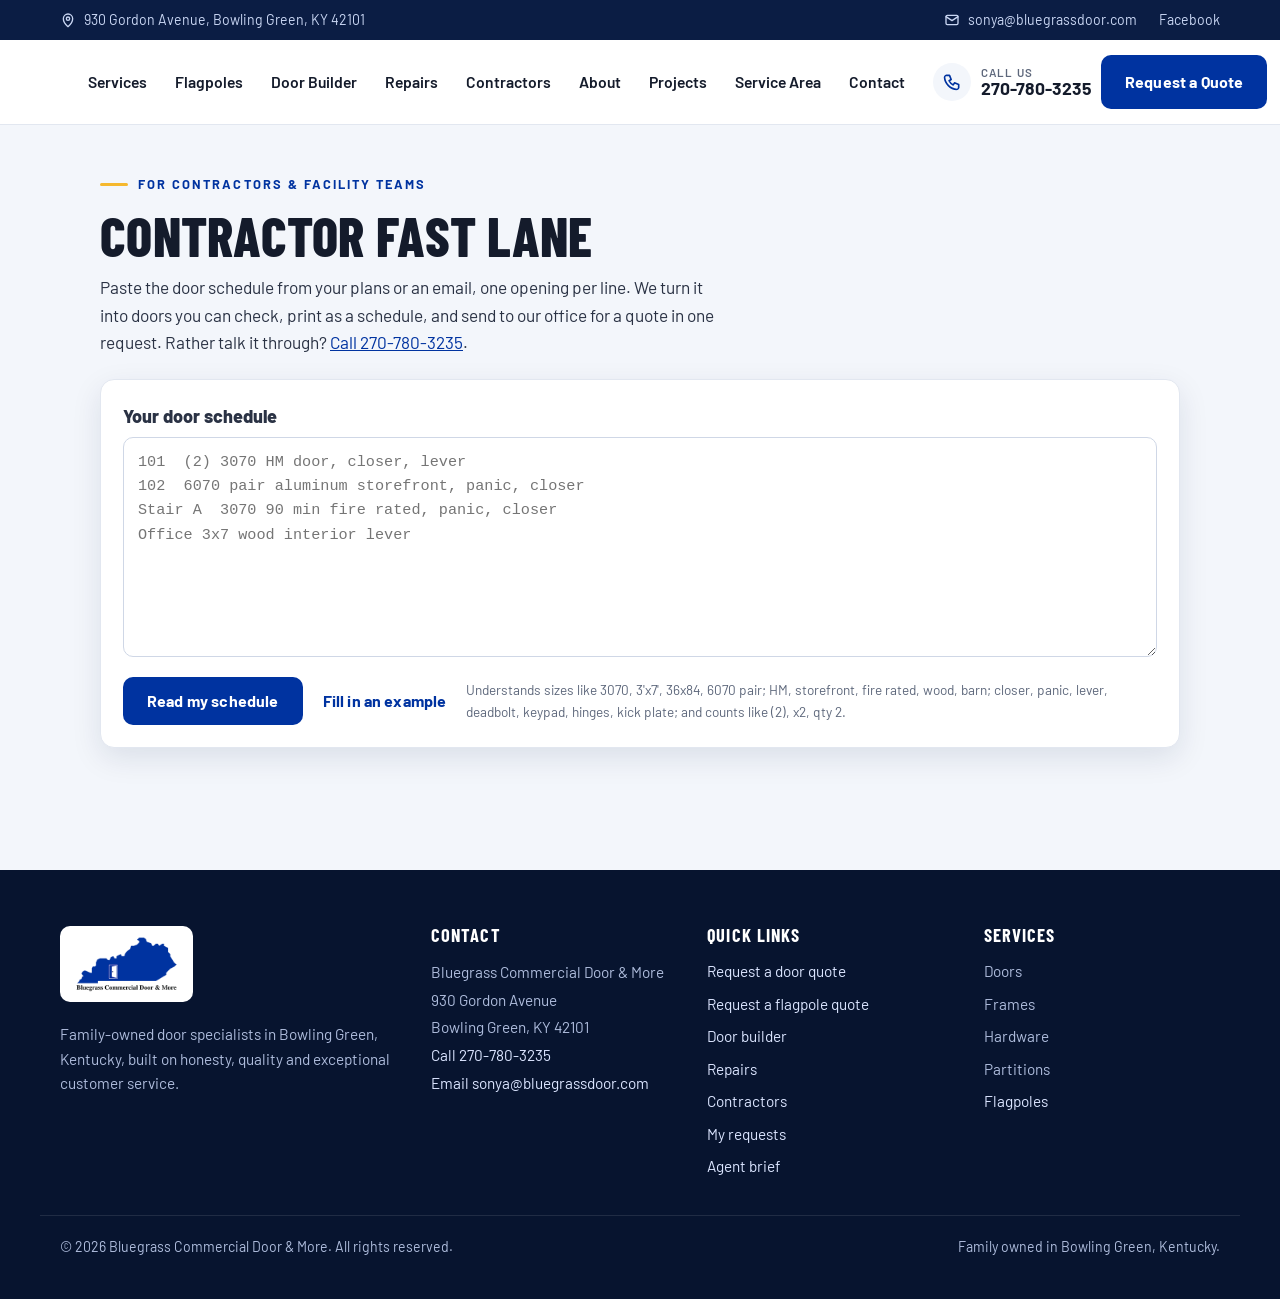
==== contractors.html @ 1dd53ff0 "Bluegrass Commercial Door & More website: repairs with photo first look, contractor fast lane, My re" ====
<!DOCTYPE html>
<html lang="en">
<head>
  <meta charset="utf-8">
  <meta name="viewport" content="width=device-width, initial-scale=1, viewport-fit=cover">
  <meta name="robots" content="noindex,nofollow">
  <title>Contractor fast lane: paste your door schedule | Bluegrass Commercial Door &amp; More</title>
  <meta name="description" content="Paste a door schedule and get every opening ready for a quote from Bluegrass Commercial Door &amp; More in Bowling Green, KY. Download a CSV, print a schedule, and send one request.">
  <meta name="theme-color" content="#0033A0">
  <meta property="og:type" content="website">
  <meta property="og:site_name" content="Bluegrass Commercial Door &amp; More">
  <meta property="og:title" content="Contractor fast lane: paste your door schedule | Bluegrass Commercial Door &amp; More">
  <meta property="og:description" content="Paste a door schedule and get every opening ready for a quote from Bluegrass Commercial Door &amp; More in Bowling Green, KY. Download a CSV, print a schedule, and send one request.">
  <link rel="describedby" href="llms.txt" type="text/plain" title="Agent brief">
  <link rel="icon" href="images/favicon-32.png" sizes="32x32">
  <link rel="icon" href="images/favicon-192.png" sizes="192x192">
  <link rel="apple-touch-icon" href="images/apple-touch-icon.png">
  <link rel="preconnect" href="https://fonts.googleapis.com">
  <link rel="preconnect" href="https://fonts.gstatic.com" crossorigin>
  <link href="https://fonts.googleapis.com/css2?family=Barlow+Condensed:wght@600;700;800&family=Barlow:wght@400;500;600;700&display=swap" rel="stylesheet">
  <link rel="stylesheet" href="styles.css?v=cc17">
  <link rel="stylesheet" href="start.css?v=st2">
  <link rel="stylesheet" href="pro.css?v=p1">
  <script type="application/ld+json">
  {
    "@context": "https://schema.org",
    "@type": "LocalBusiness",
    "name": "Bluegrass Commercial Door & More",
    "telephone": "+1-270-780-3235",
    "email": "sonya@bluegrassdoor.com",
    "url": "https://bluegrassdoor.com/",
    "address": {
      "@type": "PostalAddress",
      "streetAddress": "930 Gordon Avenue",
      "addressLocality": "Bowling Green",
      "addressRegion": "KY",
      "postalCode": "42101",
      "addressCountry": "US"
    },
    "hasOfferCatalog": {
      "@type": "OfferCatalog",
      "name": "Services",
      "itemListElement": [
        { "@type": "Offer", "itemOffered": { "@type": "Service", "name": "Doors" } },
        { "@type": "Offer", "itemOffered": { "@type": "Service", "name": "Frames" } },
        { "@type": "Offer", "itemOffered": { "@type": "Service", "name": "Hardware" } },
        { "@type": "Offer", "itemOffered": { "@type": "Service", "name": "Partitions" } },
        { "@type": "Offer", "itemOffered": { "@type": "Service", "name": "Flagpoles" } }
      ]
    }
  }
  </script>
  <script src="track.js?v=nx1" defer></script>
</head>
<body>
  <a class="skip" href="#main">Skip to content</a>
  <div class="topbar">
    <div class="wrap topbar__inner">
      <span class="topbar__item">
        <svg aria-hidden="true" viewBox="0 0 24 24"><path d="M12 22s7-6.1 7-12a7 7 0 1 0-14 0c0 5.9 7 12 7 12z"/><circle cx="12" cy="10" r="2.5"/></svg>
        930 Gordon Avenue, Bowling Green, KY 42101
      </span>
      <span class="topbar__item topbar__right">
        <a href="mailto:sonya@bluegrassdoor.com">
          <svg aria-hidden="true" viewBox="0 0 24 24"><rect x="3" y="5" width="18" height="14" rx="2"/><path d="m3 7 9 6 9-6"/></svg>
          sonya@bluegrassdoor.com
        </a>
        <a href="https://www.facebook.com/bluegrasscommericaldoor" target="_blank" rel="noopener">Facebook</a>
      </span>
    </div>
  </div>

  <header class="header" id="top">
    <div class="wrap header__inner">
      <a class="brand" href="index.html" aria-label="Bluegrass Commercial Door &amp; More home">
        <img src="images/logo.png" width="270" height="144" alt="Bluegrass Commercial Door &amp; More logo">
      </a>
      <nav class="nav" id="site-nav" aria-label="Main">
        <ul class="nav__list">
          <li><a href="index.html#services">Services</a></li>
          <li><a href="flagpoles.html">Flagpoles</a></li>
          <li><a href="index.html#builder">Door Builder</a></li>
          <li><a href="service.html">Repairs</a></li>
          <li><a href="contractors.html">Contractors</a></li>
          <li><a href="index.html#about">About</a></li>
          <li><a href="index.html#projects">Projects</a></li>
          <li><a href="index.html#area">Service Area</a></li>
          <li><a href="index.html#contact">Contact</a></li>
        </ul>
        <div class="nav__mobile-extra">
          <a class="btn btn--primary btn--block" href="tel:+12707803235">Call 270-780-3235</a>
          <a class="btn btn--outline btn--block" href="index.html#builder">Request a Quote</a>
          <p class="nav__addr">930 Gordon Avenue<br>Bowling Green, KY 42101</p>
        </div>
      </nav>
      <div class="header__actions">
        <a class="header__phone" href="tel:+12707803235">
          <svg aria-hidden="true" viewBox="0 0 24 24"><path d="M5 4h4l2 5-2.5 1.5a11 11 0 0 0 5 5L15 13l5 2v4a2 2 0 0 1-2 2A16 16 0 0 1 3 6a2 2 0 0 1 2-2"/></svg>
          <span><small>Call us</small>270-780-3235</span>
        </a>
        <a class="btn btn--primary header__cta" href="index.html#builder">Request a Quote</a>
        <button class="menu-toggle" type="button" aria-controls="site-nav" aria-expanded="false" aria-label="Open menu">
          <span></span><span></span><span></span>
        </button>
      </div>
    </div>
  </header>

  <main id="main">
    <section class="section pro" aria-labelledby="fl-title">
      <div class="wrap pro__wrap pro__wrap--wide">
        <p class="eyebrow">For contractors &amp; facility teams</p>
        <h1 id="fl-title">Contractor fast lane</h1>
        <p class="pro__lead">Paste the door schedule from your plans or an email, one opening per line. We turn it into doors you can check, print as a schedule, and send to our office for a quote in one request. Rather talk it through? <a href="tel:+12707803235">Call 270-780-3235</a>.</p>

        <div class="pro-card fl-in">
          <label for="fl-text" class="fl-label">Your door schedule</label>
          <textarea id="fl-text" rows="8" spellcheck="false" placeholder="101  (2) 3070 HM door, closer, lever&#10;102  6070 pair aluminum storefront, panic, closer&#10;Stair A  3070 90 min fire rated, panic, closer&#10;Office 3x7 wood interior lever"></textarea>
          <div class="fl-actions">
            <button class="btn btn--primary" type="button" id="fl-read">Read my schedule</button>
            <button class="btn btn--text" type="button" id="fl-sample">Fill in an example</button>
            <span class="fl-hint">Understands sizes like 3070, 3'x7', 36x84, 6070 pair; HM, storefront, fire rated, wood, barn; closer, panic, lever, deadbolt, keypad, hinges, kick plate; and counts like (2), x2, qty 2.</span>
          </div>
        </div>

        <div class="pro-card fl-out" id="fl-out" hidden>
          <div class="fl-head">
            <h2 id="fl-sum">Openings</h2>
            <p class="fl-note">Check each line. Change anything that's wrong. Lines we couldn't read are kept so nothing gets lost.</p>
          </div>
          <div class="fl-table-wrap"><table class="fl-table" id="fl-table"><thead><tr><th>Mark</th><th>Qty</th><th>Type</th><th>Material</th><th>Size</th><th>Hardware</th><th></th></tr></thead><tbody></tbody></table></div>
          <div class="fl-skipped" id="fl-skipped" hidden></div>
          <div class="fl-actions fl-actions--end">
            <button class="btn btn--outline" type="button" id="fl-csv">Download schedule (CSV)</button>
            <button class="btn btn--outline" type="button" id="fl-print">Print / save as PDF</button>
            <a class="btn btn--accent btn--lg" id="fl-go" href="index.html#builder">Send these to the office &rarr;</a>
          </div>
          <p class="quote__fine">"Send these to the office" opens every door in our door builder so you can review them, add your contact details, and send one quote request. Our office reviews code and hardware requirements with you. This is a quote request, not an approved submittal.</p>
        </div>

        <div class="print-sheet" id="fl-sheet" aria-hidden="true"></div>
      </div>
    </section>
  </main>


  <footer class="footer">
    <div class="wrap footer__grid">
      <div class="footer__brand">
        <a class="footer__logo" href="index.html"><img src="images/logo.png" width="270" height="144" alt="Bluegrass Commercial Door &amp; More"></a>
        <p>Family-owned door specialists in Bowling Green, Kentucky, built on honesty, quality and exceptional customer service.</p>
      </div>
      <div>
        <h4>Contact</h4>
        <address>
          Bluegrass Commercial Door &amp; More<br>
          930 Gordon Avenue<br>
          Bowling Green, KY 42101<br>
          <a href="tel:+12707803235">Call 270-780-3235</a><br>
          <a href="mailto:sonya@bluegrassdoor.com">Email sonya@bluegrassdoor.com</a>
        </address>
      </div>
      <div>
        <h4>Quick links</h4>
        <ul>
          <li><a href="index.html#builder">Request a door quote</a></li>
          <li><a href="start.html#flagpole-form">Request a flagpole quote</a></li>
          <li><a href="index.html#builder">Door builder</a></li>
          <li><a href="service.html">Repairs</a></li>
          <li><a href="contractors.html">Contractors</a></li>
          <li><a href="my-requests.html">My requests</a></li>
          <li><a href="llms.txt">Agent brief</a></li>
        </ul>
      </div>
      <div>
        <h4>Services</h4>
        <ul>
          <li>Doors</li>
          <li>Frames</li>
          <li>Hardware</li>
          <li>Partitions</li>
          <li><a href="flagpoles.html">Flagpoles</a></li>
        </ul>
      </div>
    </div>
    <div class="wrap footer__bottom">
      <p>&copy; <span id="year">2026</span> Bluegrass Commercial Door &amp; More. All rights reserved.</p>
      <p>Family owned in Bowling Green, Kentucky.</p>
    </div>
  </footer>

  <div class="callbar start-callbar is-visible" aria-label="Quick actions">
    <a class="callbar__call" href="tel:+12707803235">Call 270-780-3235</a>
    <a class="callbar__quote" href="index.html#builder">Request a Quote</a>
  </div>

  <script src="door-preview.js?v=dim2"></script>
  <script src="builder-rules.js?v=viz2"></script>
  <script src="door-spec.js?v=spec3"></script>
  <script src="pro-common.js?v=p1"></script>
  <script src="contractors.js?v=c1"></script>
</body>
</html>
---- styles.css ----
/* Bluegrass Commercial Door & More */
:root {
  --blue: #0033a0;
  --blue-600: #002a85;
  --navy: #0b1d44;
  --navy-2: #102a5e;
  --ink: #141b2b;
  --text: #2a3244;
  --muted: #5d677b;
  --line: #e2e7f0;
  --soft: #f3f6fb;
  --white: #fff;
  --amber: #f5b82e;
  --amber-600: #e0a31a;
  --radius: 14px;
  --radius-sm: 10px;
  --shadow: 0 10px 30px rgba(11, 29, 68, .10);
  --shadow-lg: 0 24px 60px rgba(11, 29, 68, .22);
  --head: "Barlow Condensed", "Arial Narrow", Arial, sans-serif;
  --body: "Barlow", system-ui, -apple-system, "Segoe UI", Roboto, Arial, sans-serif;
  --header-h: 76px;
}
*, *::before, *::after { box-sizing: border-box; }
[hidden] { display: none !important; }
html { scroll-behavior: smooth; -webkit-text-size-adjust: 100%; overflow-x: clip; overflow-y: visible; }
body { margin: 0; font-family: var(--body); font-size: 17px; line-height: 1.6; color: var(--text); background: var(--white); -webkit-font-smoothing: antialiased; overflow-x: clip; overflow-y: visible; }
img { max-width: 100%; display: block; }
a { color: var(--blue); }
h1, h2, h3, h4 { font-family: var(--head); color: var(--ink); line-height: 1.05; margin: 0 0 .5em; letter-spacing: .005em; }
h2 { font-size: clamp(2rem, 4.2vw, 3rem); font-weight: 700; text-transform: uppercase; }
h3 { font-size: 1.5rem; font-weight: 700; }
p { margin: 0 0 1em; }
svg { width: 20px; height: 20px; fill: none; stroke: currentColor; stroke-width: 2; stroke-linecap: round; stroke-linejoin: round; flex: none; }
.sr-only { position: absolute; width: 1px; height: 1px; overflow: hidden; clip: rect(0 0 0 0); white-space: nowrap; }
.skip { position: absolute; left: 12px; top: -60px; background: var(--amber); color: var(--ink); padding: 10px 14px; border-radius: 8px; z-index: 200; font-weight: 700; }
.skip:focus { top: 12px; }
:focus-visible { outline: 3px solid var(--amber); outline-offset: 2px; }
.wrap { width: 100%; max-width: 1200px; margin: 0 auto; padding: 0 20px; }
[id] { scroll-margin-top: calc(var(--header-h) + 12px); }
/* Phones: #about and #contact were landing about 14px past the heading. */
@media (max-width: 1023px) {
  [id] { scroll-margin-top: calc(var(--header-h) + 26px); }
}

/* Buttons */
.btn { display: inline-flex; align-items: center; justify-content: center; gap: 10px; min-height: 48px; padding: 12px 22px; border-radius: 10px; border: 2px solid transparent; font-family: var(--body); font-size: 1rem; font-weight: 700; letter-spacing: .01em; text-decoration: none; cursor: pointer; transition: background .2s, color .2s, border-color .2s, transform .2s, box-shadow .2s; }
.btn:hover { transform: translateY(-1px); }
.btn:disabled { opacity: .45; cursor: not-allowed; transform: none; }
.btn--lg { min-height: 56px; padding: 14px 26px; font-size: 1.06rem; }
.btn--block { width: 100%; }
.btn--primary { background: var(--blue); color: #fff; }
.btn--primary:hover { background: var(--blue-600); }
.btn--accent { background: var(--amber); color: var(--ink); }
.btn--accent:hover:not(:disabled) { background: var(--amber-600); box-shadow: 0 8px 20px rgba(245,184,46,.35); }
.btn--ghost { background: rgba(255,255,255,.08); color: #fff; border-color: rgba(255,255,255,.75); backdrop-filter: blur(4px); }
.btn--ghost:hover { background: #fff; color: var(--navy); }
.btn--outline { background: transparent; color: var(--blue); border-color: var(--blue); }
.btn--outline-light { background: transparent; color: #fff; border-color: rgba(255,255,255,.6); }
.btn--text { background: none; color: var(--blue); padding-left: 8px; padding-right: 8px; }
.btn--text-light { color: #cfe0ff; }
.btn svg { width: 20px; height: 20px; }

.eyebrow { font-family: var(--body); font-size: .8rem; font-weight: 700; letter-spacing: .16em; text-transform: uppercase; color: var(--blue); margin: 0 0 12px; display: inline-flex; align-items: center; gap: 10px; }
.eyebrow::before { content: ""; width: 28px; height: 3px; background: var(--amber); border-radius: 2px; }
.eyebrow--light { color: #d6e2ff; }

/* Top bar */
.topbar { background: var(--navy); color: #c9d6f3; font-size: .88rem; display: none; }
.topbar__inner { display: flex; justify-content: space-between; align-items: center; min-height: 40px; }
.topbar__item { display: inline-flex; align-items: center; gap: 8px; }
.topbar__right { gap: 22px; }
.topbar a { color: #c9d6f3; text-decoration: none; display: inline-flex; align-items: center; gap: 8px; }
.topbar a:hover { color: #fff; }
.topbar svg { width: 16px; height: 16px; }

/* Header */
.header { position: sticky; top: 0; z-index: 100; background: #fff; border-bottom: 1px solid var(--line); transition: box-shadow .2s; }
.header.is-scrolled { box-shadow: 0 6px 24px rgba(11,29,68,.10); }
.header__inner { display: flex; align-items: center; justify-content: space-between; height: var(--header-h); gap: 16px; }
.brand img { height: 52px; width: auto; }
.header__actions { display: flex; align-items: center; gap: 10px; }
.header__phone { display: none; align-items: center; gap: 10px; text-decoration: none; color: var(--ink); font-weight: 700; font-size: 1.1rem; line-height: 1.1; }
.header__phone svg { width: 38px; height: 38px; padding: 9px; border-radius: 50%; background: var(--soft); color: var(--blue); }
.header__phone small { display: block; font-size: .72rem; font-weight: 600; color: var(--muted); text-transform: uppercase; letter-spacing: .1em; }
.header__cta { display: none; }
.menu-toggle { width: 48px; height: 48px; border: 0; border-radius: 10px; background: var(--blue); display: inline-flex; flex-direction: column; justify-content: center; align-items: center; gap: 5px; cursor: pointer; }
.menu-toggle span { width: 22px; height: 2.5px; background: #fff; border-radius: 2px; transition: transform .25s, opacity .2s; }
.menu-toggle[aria-expanded="true"] span:nth-child(1) { transform: translateY(7.5px) rotate(45deg); }
.menu-toggle[aria-expanded="true"] span:nth-child(2) { opacity: 0; }
.menu-toggle[aria-expanded="true"] span:nth-child(3) { transform: translateY(-7.5px) rotate(-45deg); }

/* Mobile nav */
.nav { position: fixed; inset: var(--header-h) 0 0 0; background: #fff; padding: 12px 20px 40px; overflow-y: auto; opacity: 0; transform: translateY(-10px); visibility: hidden; transition: opacity .25s ease, transform .25s ease, visibility .25s; z-index: 99; }
.nav.is-open { opacity: 1; transform: none; visibility: visible; }
.nav__list { list-style: none; margin: 0; padding: 0; }
.nav__list a { display: flex; align-items: center; justify-content: space-between; padding: 16px 4px; font-family: var(--head); font-size: 1.6rem; font-weight: 700; text-transform: uppercase; color: var(--ink); text-decoration: none; border-bottom: 1px solid var(--line); }
.nav__list a::after { content: "›"; color: var(--blue); font-size: 1.6rem; }
.nav__mobile-extra { display: grid; gap: 12px; margin-top: 24px; }
.nav__addr { color: var(--muted); text-align: center; margin: 8px 0 0; }
body.nav-open { overflow: hidden; }

/* Opening band: crew photo, short blue panel flush left, door builder directly under the text */
.hb { background: #fff; }
.hb__band { position: relative; background: var(--navy); color: #fff; overflow: hidden; }
.hb__photo { position: relative; height: clamp(150px, 42vw, 220px); }
.hb__photo img { width: 100%; height: 100%; object-fit: cover; object-position: 50% 40%; }
.hb__photo::after { content: ""; position: absolute; inset: 0; background: linear-gradient(180deg, rgba(11,29,68,0) 30%, rgba(11,29,68,.75) 72%, var(--navy) 100%); }
.hb__intro { position: relative; margin-top: -26px; padding-bottom: 16px; }
.hb .eyebrow { margin-bottom: 8px; font-size: .72rem; letter-spacing: .1em; }
.hb__eb-extra { display: inline; }
.hb__intro .eyebrow { display: block; max-width: 100%; white-space: normal; }
.hb__intro .eyebrow::before { display: inline-block; vertical-align: middle; margin-right: 10px; }
.hb h1 { color: #fff; font-size: clamp(1.6rem, 7.1vw, 1.95rem); font-weight: 800; text-transform: uppercase; line-height: .98; margin: 0 0 8px; letter-spacing: .005em; }
.hb h1 span { display: block; margin-top: 4px; font-size: .64em; font-weight: 700; color: var(--amber); letter-spacing: .03em; }
.hb__promise { margin: 0; font-size: .98rem; line-height: 1.4; color: #dce6ff; max-width: 40rem; }
.hb__call a { color: #fff; font-weight: 700; white-space: nowrap; }
/* Phones: centre the crew in the frame (a little left of the van) and keep the headline under them.
   The small line and the main headline each stay on one centred line. */
@media (max-width: 639px) {
  .hb__photo { height: clamp(200px, 62vw, 280px); overflow: hidden; }
  .hb__photo img {
    position: absolute;
    width: 120%;
    height: auto;
    max-width: none;
    left: 50%;
    right: auto;
    top: 0;
    transform: translate(-46%, -23%);
    object-fit: fill;
  }
  .hb__photo::after { background: linear-gradient(180deg, rgba(11,29,68,0) 78%, rgba(11,29,68,.7) 94%, var(--navy) 100%); }
  .hb__intro { text-align: center; }
  .hb__intro .eyebrow {
    white-space: nowrap;
    text-align: center;
    font-size: clamp(0.55rem, 2.75vw, 0.78rem);
    letter-spacing: .035em;
  }
  .hb__intro .eyebrow::before { display: none; }
  .hb h1 {
    white-space: nowrap;
    font-size: clamp(1.02rem, 5.05vw, 1.55rem);
  }
  .hb__promise { margin-left: auto; margin-right: auto; }
}
@media (max-width: 639px) and (orientation: landscape) {
  .hb__photo img {
    position: absolute;
    inset: 0;
    width: 100%;
    height: 100%;
    right: auto;
    left: 0;
    top: 0;
    transform: none;
    object-fit: cover;
    object-position: 48% 38%;
  }
}

/* Trust strip */
.trust { background: var(--blue); color: #fff; }
.trust__grid { display: grid; grid-template-columns: 1fr 1fr; gap: 18px 16px; padding-top: 22px; padding-bottom: 22px; }
.trust__item { display: flex; align-items: center; gap: 12px; font-size: .92rem; line-height: 1.25; color: #dfe8ff; }
.trust__item svg { width: 34px; height: 34px; padding: 7px; border-radius: 9px; background: rgba(255,255,255,.12); color: var(--amber); }
.trust__item strong { display: block; color: #fff; font-size: 1rem; }

/* Sections */
.section { padding: 72px 0; }
.section--soft { background: var(--soft); }
.section--navy { background: var(--navy); color: #d9e3fb; }
.section--navy h2, .section--navy h3 { color: #fff; }
.section__head { max-width: 720px; margin-bottom: 36px; }
.section__head--center { text-align: center; margin-left: auto; margin-right: auto; }
.section__head--center .eyebrow { justify-content: center; }
.section__lead { font-size: 1.1rem; color: var(--muted); }
.section--navy .section__lead, .builder-section .section__lead { color: #c3d1f0; }

/* Services */
.services { display: grid; gap: 20px; }
.svc { background: #fff; border: 1px solid var(--line); border-radius: var(--radius); overflow: hidden; display: flex; flex-direction: column; box-shadow: 0 2px 6px rgba(11,29,68,.04); transition: transform .25s, box-shadow .25s; }
.svc:hover { transform: translateY(-4px); box-shadow: var(--shadow); }
.svc__img { aspect-ratio: 16 / 10; overflow: hidden; background: var(--navy); }
.svc__img img { width: 100%; height: 100%; object-fit: cover; transition: transform .6s; }
.svc:hover .svc__img img { transform: scale(1.04); }
/* Flagpoles photo: sky-widened frame (finial to just below the flag), centred, so the whole flag stays in view at every card width */
.svc__img img.svc__img--flag { object-position: 50% 50%; }
.svc__body { padding: 22px 22px 24px; display: flex; flex-direction: column; flex: 1; }
.svc__body p { color: var(--muted); font-size: 1rem; }
.svc__link { margin-top: auto; font-weight: 700; text-decoration: none; display: inline-flex; gap: 6px; align-items: center; min-height: 44px; }
.svc__link span { transition: transform .2s; }
.svc__link:hover span { transform: translateX(4px); }
.svc--navy { background: linear-gradient(160deg, var(--blue) 0%, var(--navy) 100%); border-color: transparent; color: #d8e3ff; }
.svc--navy h3 { color: #fff; }
.svc--navy .svc__body p { color: #cddaf8; }
.svc--navy .svc__link { color: var(--amber); }
.svc__icon { aspect-ratio: 16 / 10; display: grid; place-items: center; background: radial-gradient(circle at 70% 30%, rgba(255,255,255,.14), transparent 60%); border-bottom: 1px solid rgba(255,255,255,.12); }
.svc__icon svg { width: 96px; height: 96px; stroke: #fff; stroke-width: 2.5; }
.svc__icon svg path:nth-child(2) { fill: var(--amber); stroke: var(--amber); }
/* Tight service cards: app.js locks each card at the height the original layout gave it, then adds
   .is-tight. The text block shrinks and the photo (or icon) area flexes to fill the freed space,
   so card boxes stay exactly the same size while more of each photo shows. */
.services.is-tight .svc__img, .services.is-tight .svc__icon { flex: 1 1 0; aspect-ratio: auto; min-height: 0; }
.services.is-tight .svc__body { flex: 0 0 auto; padding: 12px 18px 6px; }
.services.is-tight .svc__body h3 { font-size: 1.3rem; margin-bottom: 4px; }
.services.is-tight .svc__body p { font-size: 15px; line-height: 1.4; margin-bottom: 0; display: -webkit-box; -webkit-box-orient: vertical; -webkit-line-clamp: 2; line-clamp: 2; overflow: hidden; }
.services.is-tight .svc__link { margin-top: 0; }
.svc__short, .services.is-tight .svc__full { display: none; }
.services.is-tight .svc__short { display: inline; }

/* About */
.about { display: grid; gap: 36px; align-items: center; }
.about__photo { position: relative; }
.about__photo img { border-radius: var(--radius); box-shadow: var(--shadow-lg); width: 100%; aspect-ratio: 4 / 3; object-fit: cover; }
.about__badge { position: absolute; left: 16px; bottom: -18px; background: var(--amber); color: var(--ink); padding: 12px 18px; border-radius: 10px; box-shadow: var(--shadow); line-height: 1.2; }
.about__badge strong { display: block; font-family: var(--head); font-size: 1.3rem; text-transform: uppercase; }
.about__badge span { font-size: .9rem; font-weight: 600; }
.checks { list-style: none; padding: 0; margin: 8px 0 0; display: grid; gap: 14px; }
.checks li { position: relative; padding-left: 38px; color: var(--muted); }
.checks li strong { color: var(--ink); }
.checks li::before { content: ""; position: absolute; left: 0; top: 2px; width: 26px; height: 26px; border-radius: 50%; background: var(--blue) url("data:image/svg+xml,%3Csvg xmlns='http://www.w3.org/2000/svg' viewBox='0 0 24 24' fill='none' stroke='white' stroke-width='3' stroke-linecap='round' stroke-linejoin='round'%3E%3Cpath d='m5 12 5 5 9-10'/%3E%3C/svg%3E") center / 15px no-repeat; }
.pillars { display: grid; gap: 18px; margin-top: 56px; }
.pillar { margin: 0; background: #fff; border-radius: var(--radius); overflow: hidden; box-shadow: 0 2px 8px rgba(11,29,68,.06); }
.pillar img { width: 100%; aspect-ratio: 3 / 2; object-fit: cover; }
.pillar figcaption { padding: 16px 18px 20px; color: var(--muted); font-size: .98rem; }
.pillar figcaption strong { display: block; font-family: var(--head); font-size: 1.35rem; text-transform: uppercase; color: var(--ink); }

/* Fleet band */
.fleet { position: relative; color: #fff; overflow: hidden; padding: 96px 0; }
.fleet__bg { position: absolute; inset: 0; width: 100%; height: 100%; object-fit: cover; object-position: 40% 55%; }
.fleet__shade { position: absolute; inset: 0; background: linear-gradient(90deg, rgba(8,22,54,.94) 0%, rgba(8,22,54,.82) 55%, rgba(8,22,54,.45) 100%); }
.fleet__inner { position: relative; max-width: 1200px; }
.fleet h2 { color: #fff; max-width: 16ch; }
.fleet p { max-width: 34rem; color: #d7e2fb; font-size: 1.1rem; }

/* Reviews */
.reviews { display: grid; gap: 18px; }
.review { margin: 0; padding: 28px 26px 24px; background: #fff; border: 1px solid var(--line); border-radius: var(--radius); position: relative; box-shadow: 0 2px 8px rgba(11,29,68,.04); }
.review::before { content: "\201C"; position: absolute; top: -6px; right: 18px; font-family: Georgia, serif; font-size: 5.5rem; line-height: 1; color: rgba(0,51,160,.12); }
.review p { font-size: 1.15rem; color: var(--ink); font-weight: 500; }
.review footer { font-weight: 700; color: var(--blue); display: flex; align-items: center; gap: 10px; }
.review footer::before { content: ""; width: 24px; height: 2px; background: var(--amber); }

/* Gallery */
.gallery { display: grid; grid-template-columns: 1fr 1fr; grid-auto-rows: 150px; grid-auto-flow: dense; gap: 10px; }
.gallery__item { padding: 0; border: 0; border-radius: var(--radius-sm); overflow: hidden; cursor: zoom-in; background: var(--navy); position: relative; }
.gallery__item--tall { grid-row: span 2; }
.gallery__item img { width: 100%; height: 100%; object-fit: cover; transition: transform .5s, opacity .3s; }
.gallery__item:hover img { transform: scale(1.05); }

/* Lightbox */
.lightbox { position: fixed; inset: 0; z-index: 300; background: rgba(5,12,30,.92); display: grid; place-items: center; padding: 20px; }
.lightbox[hidden] { display: none; }
.lightbox figure { margin: 0; max-width: 960px; width: 100%; }
.lightbox img { max-height: 78vh; width: auto; max-width: 100%; margin: 0 auto; border-radius: 10px; }
.lightbox figcaption { color: #dfe7fb; text-align: center; margin-top: 12px; }
.lightbox__close { position: absolute; top: 14px; right: 14px; width: 48px; height: 48px; border-radius: 50%; border: 0; background: #fff; color: var(--ink); font-size: 1.8rem; line-height: 1; cursor: pointer; }

/* Builder */
.builder-section { background: linear-gradient(180deg, var(--navy) 0%, #0e2555 100%); color: #d6e1fb; }
.builder-section h2 { color: #fff; }
.builder { max-width: 880px; margin: 0 auto; background: #fff; color: var(--text); border-radius: 18px; padding: 22px 18px; box-shadow: var(--shadow-lg); }
.builder__progress { list-style: none; margin: 0 0 22px; padding: 0 0 18px; display: grid; grid-template-columns: repeat(5, 1fr); border-bottom: 1px solid var(--line); counter-reset: s; position: relative; }
.builder__progress li { display: flex; flex-direction: column; align-items: center; gap: 6px; font-size: .75rem; color: var(--muted); position: relative; }
.builder__progress li:not(:last-child)::after { content: ""; position: absolute; top: 15px; left: calc(50% + 18px); right: calc(-50% + 18px); height: 2px; background: var(--line); }
.builder__progress li.is-done:not(:last-child)::after { background: var(--blue); }
.builder__progress span { width: 32px; height: 32px; border-radius: 50%; display: grid; place-items: center; font-weight: 700; background: var(--soft); color: var(--muted); border: 2px solid var(--line); }
.builder__progress em { font-style: normal; font-weight: 600; }
.builder__progress li.is-active span { background: var(--blue); color: #fff; border-color: var(--blue); }
.builder__progress li.is-active em { color: var(--ink); }
.builder__progress li.is-done span { background: #e6edff; color: var(--blue); border-color: var(--blue); }
.builder__panel h3 { font-size: 1.7rem; text-transform: uppercase; }
.builder__hint { color: var(--muted); margin-top: -6px; }
.opts { display: grid; grid-template-columns: 1fr; gap: 10px; }
.opt { display: flex; align-items: center; gap: 14px; text-align: left; width: 100%; min-height: 64px; padding: 12px 14px; border: 2px solid var(--line); border-radius: 12px; background: #fff; cursor: pointer; font: inherit; color: var(--ink); transition: border-color .15s, background .15s, box-shadow .15s; }
.opt:hover { border-color: #b8c7ea; }
.opt[aria-checked="true"], .opt[aria-pressed="true"] { border-color: var(--blue); background: #f1f5ff; box-shadow: 0 0 0 3px rgba(0,51,160,.12); }
.opt__icon { width: 44px; height: 44px; border-radius: 10px; background: var(--soft); display: grid; place-items: center; color: var(--blue); flex: none; }
.opt[aria-checked="true"] .opt__icon, .opt[aria-pressed="true"] .opt__icon { background: var(--blue); color: #fff; }
.opt__icon svg { width: 24px; height: 24px; }
.opt__text strong { display: block; font-weight: 700; line-height: 1.25; }
.opt__text small { display: block; color: var(--muted); font-size: .88rem; line-height: 1.35; margin-top: 2px; }
.opt__tick { margin-left: auto; width: 24px; height: 24px; border-radius: 50%; border: 2px solid var(--line); flex: none; display: grid; place-items: center; }
.opt[aria-checked="true"] .opt__tick, .opt[aria-pressed="true"] .opt__tick { background: var(--blue); border-color: var(--blue); }
.opt[aria-checked="true"] .opt__tick::after, .opt[aria-pressed="true"] .opt__tick::after { content: ""; width: 10px; height: 6px; border: solid #fff; border-width: 0 0 2.5px 2.5px; transform: rotate(-45deg) translate(1px, -1px); }
.custom-size { display: flex; flex-wrap: wrap; align-items: flex-end; gap: 10px; margin-top: 14px; padding: 16px; border-radius: 12px; background: var(--soft); }
.custom-size label { display: grid; gap: 6px; font-weight: 600; font-size: .9rem; flex: 1 1 110px; }
.custom-size > span { padding-bottom: 14px; color: var(--muted); }
.custom-size input { width: 100%; }
/* Builder: compatibility states (builder-rules.js) */
.opt.is-disabled { background: #f6f7f9; border-style: dashed; border-color: #d5dbe5; cursor: not-allowed; }
.opt.is-disabled:hover { border-color: #c4ccd9; }
.opt.is-disabled .opt__icon { background: #eceff3; color: #8b95a6; }
.opt.is-disabled .opt__text strong { color: #5d677b; }
.opt.is-disabled .opt__tick { border-style: dashed; opacity: .6; }
.opt.is-locked { cursor: default; }
.opt__badge { display: inline-block; margin: 3px 0 1px; padding: 1px 7px; border-radius: 999px; background: var(--blue); color: #fff; font-family: var(--body); font-size: .68rem; font-weight: 700; letter-spacing: .06em; text-transform: uppercase; }
.opt__why { display: block; margin-top: 6px; padding-left: 20px; position: relative; font-size: .82rem; line-height: 1.35; font-weight: 600; }
.opt__why::before { content: ""; position: absolute; left: 0; top: 2px; width: 14px; height: 14px; border-radius: 50%; }
.opt__why--no { color: #9a3412; }
.opt__why--no::before { background: #fde7dc; box-shadow: inset 0 0 0 1.5px #c2410c; background-image: linear-gradient(45deg, transparent 44%, #c2410c 44%, #c2410c 56%, transparent 56%); }
.opt__why--req { color: var(--blue); }
.opt__why--req::before { background: var(--blue); -webkit-mask: radial-gradient(circle, #000 60%, transparent 62%); background-image: none; }
.opt__why--req::after { content: ""; position: absolute; left: 4px; top: 5px; width: 6px; height: 3.5px; border: solid #fff; border-width: 0 0 1.8px 1.8px; transform: rotate(-45deg); }
.opt__why--info { color: #4a5568; font-weight: 500; }
.opt__why--info::before { background: #e6edff; box-shadow: inset 0 0 0 1.5px #6b86c9; }
.opt__why--info::after { content: "i"; position: absolute; left: 0; top: 2px; width: 14px; line-height: 14px; text-align: center; font-size: 10px; font-weight: 800; font-style: normal; color: #3b5bab; font-family: Georgia, serif; }
.builder__notice { margin-top: 16px; padding: 12px 14px 12px 44px; border-radius: 12px; background: #fff8e6; border: 1.5px solid #f3d27a; color: #5b4300; font-size: .92rem; line-height: 1.45; position: relative; }
.builder__notice::before { content: "!"; position: absolute; left: 14px; top: 12px; width: 20px; height: 20px; border-radius: 50%; background: var(--amber); color: var(--ink); font-weight: 800; font-size: .8rem; display: grid; place-items: center; }
.builder__notice p { margin: 0; }
.builder__notice p + p { margin-top: 6px; }
.builder__notice-need { font-weight: 700; color: #4a3600; }
.summary__notes dd ul { margin: 0; padding-left: 18px; font-weight: 500; color: var(--text); font-size: .92rem; line-height: 1.45; }
.summary__notes dd li + li { margin-top: 4px; }
.summary { display: grid; gap: 0; margin: 0 0 18px; border: 1px solid var(--line); border-radius: 12px; overflow: hidden; }
.summary div { display: grid; grid-template-columns: 110px 1fr; gap: 12px; padding: 12px 16px; border-bottom: 1px solid var(--line); }
.summary div:last-child { border-bottom: 0; }
.summary dt { font-weight: 700; color: var(--muted); font-size: .85rem; text-transform: uppercase; letter-spacing: .06em; padding-top: 2px; }
.summary dd { margin: 0; color: var(--ink); font-weight: 600; }
.builder__notes { display: grid; gap: 8px; font-weight: 600; }
.builder__notes-label { display: block; }
.builder__notes-label span { color: var(--muted); font-weight: 400; white-space: nowrap; }
.builder__nav { display: flex; align-items: center; gap: 8px; margin-top: 22px; padding-top: 18px; border-top: 1px solid var(--line); flex-wrap: wrap; }
.builder__nav #b-next, .builder__nav #b-send { margin-left: auto; }

/* Forms */
input, select, textarea { font: inherit; font-size: 16px; color: var(--ink); background: #fff; border: 1.5px solid #cfd7e6; border-radius: 10px; padding: 12px 14px; min-height: 50px; width: 100%; transition: border-color .15s, box-shadow .15s; }
textarea { resize: vertical; min-height: 110px; }
input:focus, select:focus, textarea:focus { outline: none; border-color: var(--blue); box-shadow: 0 0 0 4px rgba(0,51,160,.14); }
select { appearance: none; background-image: url("data:image/svg+xml,%3Csvg xmlns='http://www.w3.org/2000/svg' viewBox='0 0 24 24' fill='none' stroke='%230033a0' stroke-width='2.5'%3E%3Cpath d='m6 9 6 6 6-6'/%3E%3C/svg%3E"); background-repeat: no-repeat; background-position: right 12px center; background-size: 18px; padding-right: 40px; }

/* Area */
.area { display: grid; gap: 32px; align-items: center; }
.area__card { display: flex; gap: 14px; padding: 18px; border-radius: 12px; background: var(--soft); border: 1px solid var(--line); margin: 8px 0 16px; }
.area__card svg { width: 40px; height: 40px; padding: 9px; border-radius: 10px; background: var(--blue); color: #fff; }
.area__card strong { display: block; color: var(--ink); }
.area__card span { display: block; color: var(--muted); }
.area__card a { font-weight: 700; text-decoration: none; display: inline-block; margin-top: 6px; }
.area__note { color: var(--muted); }
.area__map { border-radius: var(--radius); overflow: hidden; box-shadow: var(--shadow); aspect-ratio: 4 / 3; background: var(--soft); }
.area__map iframe { width: 100%; height: 100%; border: 0; display: block; }

/* Contact */
.contact { display: grid; gap: 36px; }
.contact__list { list-style: none; padding: 0; margin: 20px 0 0; display: grid; gap: 14px; }
.contact__list li { display: flex; gap: 14px; align-items: flex-start; }
.contact__list svg { width: 44px; height: 44px; padding: 11px; border-radius: 12px; background: rgba(255,255,255,.08); color: var(--amber); }
.contact__list small { display: block; font-size: .75rem; text-transform: uppercase; letter-spacing: .12em; color: #93a8d6; font-weight: 700; }
.contact__list a { color: #fff; font-weight: 700; font-size: 1.1rem; text-decoration: none; word-break: break-word; }
.contact__list div { color: #fff; }
.quote { background: #fff; color: var(--text); border-radius: 18px; padding: 24px 20px; box-shadow: var(--shadow-lg); }
.quote h3 { color: var(--ink); font-size: 2rem; text-transform: uppercase; margin-bottom: 4px; }
.quote__sub { color: var(--muted); font-size: .92rem; }
.req { color: #c62828; }
.field-row { display: grid; gap: 0 14px; }
.field { margin-bottom: 14px; }
.field label { display: block; font-weight: 700; font-size: .92rem; margin-bottom: 6px; color: var(--ink); }
.field__err { display: none; color: #c62828; font-size: .86rem; margin: 6px 0 0; }
.custom-size #size-err.is-on { display: block; flex: 1 1 100%; }
.builder-manual { margin: 18px 0 0; font-size: .92rem; color: var(--muted); }
.builder-manual a { font-weight: 600; }
.field.is-invalid input, .field.is-invalid select, .field.is-invalid textarea { border-color: #c62828; }
.field.is-invalid .field__err { display: block; }
.quote__fine { text-align: center; color: var(--muted); font-size: .92rem; margin: 12px 0 0; }
.builder-attach { background: #f1f5ff; border: 1.5px solid #c9d6f7; border-radius: 12px; padding: 12px 14px; margin-bottom: 16px; }
.builder-attach__head { display: flex; justify-content: space-between; align-items: center; gap: 10px; color: var(--blue); }
.builder-attach__remove { border: 0; background: none; color: var(--muted); text-decoration: underline; cursor: pointer; font: inherit; font-size: .88rem; min-height: 36px; }
.builder-attach p { margin: 6px 0 0; font-size: .92rem; color: var(--ink); white-space: pre-line; }
.quote__done { text-align: center; padding: 12px 4px; }
.quote__done:focus { outline: none; }
.quote__check { width: 72px; height: 72px; border-radius: 50%; background: #e3f4e8; display: grid; place-items: center; margin: 4px auto 14px; }
.quote__check svg { width: 36px; height: 36px; stroke: #1e8e3e; stroke-width: 3; }
.quote__done p { color: var(--muted); }
.quote__done-actions { display: grid; gap: 10px; margin: 18px 0 8px; }
.quote__done .btn--outline-light { color: var(--blue); border-color: var(--blue); }
.quote__done .btn--text-light { color: var(--blue); }

/* Footer */
.footer { background: #07142f; color: #aebcdc; padding: 56px 0 110px; font-size: .96rem; }
.footer__grid { display: grid; gap: 32px; }
.footer__logo { background: #fff; display: inline-block; padding: 10px 14px; border-radius: 10px; margin-bottom: 14px; }
.footer__logo img { height: 56px; width: auto; }
.footer h4 { color: #fff; font-size: 1.15rem; text-transform: uppercase; letter-spacing: .06em; margin-bottom: 14px; }
.footer ul { list-style: none; padding: 0; margin: 0; display: grid; gap: 8px; }
.footer a { color: #dbe5ff; text-decoration: none; }
.footer a:hover { color: #fff; text-decoration: underline; }
.footer address { font-style: normal; line-height: 1.8; }
.footer__fb { display: inline-flex; align-items: center; gap: 8px; margin-top: 16px; min-height: 44px; }
.footer__bottom { border-top: 1px solid rgba(255,255,255,.1); margin-top: 36px; padding-top: 20px; display: grid; gap: 4px; font-size: .88rem; }
.footer__bottom p { margin: 0; }

/* Sticky call bar */
.callbar { position: fixed; left: 0; right: 0; bottom: 0; z-index: 90; display: grid; grid-template-columns: 1.5fr 1fr 50px; gap: 8px; padding: 10px 12px calc(10px + env(safe-area-inset-bottom)); background: rgba(255,255,255,.97); border-top: 1px solid var(--line); box-shadow: 0 -8px 24px rgba(11,29,68,.12); transform: translateY(110%); visibility: hidden; transition: transform .3s ease, visibility .3s; }
.callbar.is-visible { transform: none; visibility: visible; }
.callbar a { display: flex; align-items: center; justify-content: center; gap: 8px; min-height: 50px; border-radius: 10px; font-weight: 700; text-decoration: none; font-size: 1rem; }
.callbar__call { background: var(--blue); color: #fff; }
.callbar__quote { background: var(--amber); color: var(--ink); }
.callbar__chat { display: grid; place-items: center; min-height: 50px; border-radius: 10px; border: 1.5px solid #c9d6f3; background: #fff; color: var(--blue); cursor: pointer; }
.callbar__chat svg { width: 22px; height: 22px; }

/* Chat */
.chat { position: fixed; right: 14px; bottom: 84px; z-index: 95; }
.chat__fab { display: none !important; }
.chat__fab { display: inline-flex; align-items: center; gap: 8px; height: 52px; padding: 0 18px 0 16px; border-radius: 999px; border: 0; background: var(--navy); color: #fff; font: inherit; font-weight: 700; box-shadow: 0 10px 28px rgba(11,29,68,.35); cursor: pointer; }
.chat__fab svg { width: 22px; height: 22px; color: var(--amber); }
.chat.is-open .chat__fab { display: none; }
.chat__panel { position: fixed; right: 12px; left: 12px; bottom: 12px; top: calc(var(--header-h) + 12px); max-height: 640px; margin-top: auto; background: #fff; border-radius: 18px; box-shadow: var(--shadow-lg); display: flex; flex-direction: column; overflow: hidden; }
.chat__panel[hidden] { display: none; }
.chat__head { display: flex; align-items: center; gap: 12px; padding: 14px 14px 14px 16px; background: var(--blue); color: #fff; }
.chat__head strong { display: block; font-size: 1.05rem; }
.chat__head span { display: block; font-size: .82rem; color: #d6e2ff; line-height: 1.3; }
.chat__avatar { width: 40px; height: 40px; border-radius: 50%; background: #fff; overflow: hidden; flex: none; }
.chat__close { margin-left: auto; width: 44px; height: 44px; border: 0; border-radius: 50%; background: rgba(255,255,255,.14); color: #fff; font-size: 1.7rem; line-height: 1; cursor: pointer; flex: none; }
.chat__log { flex: 1; overflow-y: auto; padding: 16px; display: flex; flex-direction: column; gap: 10px; background: var(--soft); }
.chat__note { margin: 0; align-self: center; width: 100%; max-width: 100%; box-sizing: border-box; font-size: 11.5px; line-height: 1.35; color: #5b6780; text-align: center; white-space: pre-line; }
@media (max-width: 639px) {
  .chat__note { font-size: clamp(7.5px, 2.7vw, 11.5px); }
}
.msg { max-width: 86%; padding: 11px 14px; border-radius: 14px; font-size: .97rem; line-height: 1.45; }
.msg--bot { background: #fff; color: var(--ink); border: 1px solid var(--line); border-bottom-left-radius: 4px; align-self: flex-start; }
.msg--user { background: var(--blue); color: #fff; border-bottom-right-radius: 4px; align-self: flex-end; }
.msg a { font-weight: 700; }
.msg--user a { color: #fff; }
.msg__actions { display: flex; flex-wrap: wrap; gap: 8px; margin-top: 10px; }
.msg__actions a, .msg__actions button { display: inline-flex; align-items: center; min-height: 38px; padding: 6px 12px; border-radius: 8px; background: var(--blue); color: #fff; font: inherit; font-size: .88rem; font-weight: 700; text-decoration: none; border: 0; cursor: pointer; }
.msg__actions .alt { background: #e8eefc; color: var(--blue); }
.msg--typing { display: inline-flex; gap: 4px; }
.msg--typing i { width: 7px; height: 7px; border-radius: 50%; background: #9aa7c2; animation: blink 1s infinite; }
.msg--typing i:nth-child(2) { animation-delay: .15s; } .msg--typing i:nth-child(3) { animation-delay: .3s; }
@keyframes blink { 0%, 80%, 100% { opacity: .3; } 40% { opacity: 1; } }
.chat__chips { display: flex; gap: 8px; overflow-x: auto; padding: 10px 12px; background: #fff; border-top: 1px solid var(--line); scrollbar-width: none; }
.chat__chips::-webkit-scrollbar { display: none; }
.chat__chips button { flex: none; min-height: 38px; padding: 6px 14px; border-radius: 999px; border: 1.5px solid #c9d6f3; background: #fff; color: var(--blue); font: inherit; font-size: .9rem; font-weight: 600; cursor: pointer; }
.chat__chips button:hover { background: #f1f5ff; }
.contact__after { margin: -6px 0 0 58px; }
.contact__after button { background: none; border: 0; padding: 0; color: #d6e2ff; font: inherit; font-size: .92rem; font-weight: 600; text-decoration: underline; text-underline-offset: 3px; cursor: pointer; text-align: left; }
.contact__after button:hover { color: #fff; }
.chat__voice { display: block; margin: 0 16px; padding: 10px 0 0; background: none; border: 0; color: var(--blue); font: inherit; font-size: .9rem; font-weight: 600; text-decoration: underline; text-underline-offset: 3px; cursor: pointer; text-align: left; }
.chat__form { display: flex; gap: 8px; padding: 10px 12px 12px; background: #fff; }
.chat__form input { min-height: 46px; border-radius: 999px; padding: 10px 16px; }
.chat__form button { width: 46px; height: 46px; border-radius: 50%; border: 0; background: var(--blue); color: #fff; display: grid; place-items: center; cursor: pointer; flex: none; }

/* After-hours voice line */
body.vline-open { overflow: hidden; }
.vline { position: fixed; inset: 0; z-index: 220; display: grid; place-items: center; padding: 20px; background: rgba(11, 29, 68, .72); }
.vline[hidden] { display: none; }
.vline__card { width: min(420px, 100%); background: #fff; color: var(--ink); border-radius: 24px; padding: 28px 22px 20px; box-shadow: var(--shadow-lg); text-align: center; }
.vline__kicker { margin: 0; letter-spacing: .14em; text-transform: uppercase; font-size: .75rem; font-weight: 700; color: var(--blue); }
.vline__card h2 { margin: 4px 0 0; font-size: 2.2rem; }
.vline__status { margin: 4px 0 0; color: var(--muted); font-size: .95rem; }
.vline__rings { position: relative; width: 92px; height: 92px; margin: 18px auto 8px; }
.vline__rings span { position: absolute; inset: 0; border-radius: 50%; border: 2px solid var(--blue); opacity: .35; animation: vring 1.6s ease-out infinite; }
.vline__rings span:nth-child(2) { animation-delay: .35s; }
.vline__rings span:nth-child(3) { animation-delay: .7s; }
@keyframes vring { 0% { transform: scale(.55); opacity: .55; } 100% { transform: scale(1.15); opacity: 0; } }
.vline__captions { max-height: 180px; overflow: auto; margin: 14px 0 0; text-align: left; display: grid; gap: 8px; }
.vline__line { margin: 0; padding: 8px 10px; border-radius: 12px; font-size: .92rem; line-height: 1.4; }
.vline__line--dory { background: var(--soft); color: var(--ink); }
.vline__line--you { background: #e8eefc; color: var(--blue); }
.vline__fallback { margin: 14px 0 0; color: var(--muted); font-size: .95rem; }
.vline__actions { display: flex; justify-content: center; gap: 18px; margin-top: 18px; }
.vline__actions button { min-width: 84px; min-height: 64px; border-radius: 999px; border: 2px solid var(--line); background: #fff; color: var(--ink); font: inherit; font-weight: 700; cursor: pointer; }
#vline-end { background: #b42318; border-color: #b42318; color: #fff; }
#vline-type { min-width: 140px; border-radius: 12px; background: var(--blue); border-color: var(--blue); color: #fff; }

/* Reveal */
.reveal { opacity: 0; transform: translateY(18px); transition: opacity .6s ease, transform .6s ease; }
.reveal.is-in { opacity: 1; transform: none; }
@media (prefers-reduced-motion: reduce) { html { scroll-behavior: auto; } *, *::before, *::after { transition: none !important; animation: none !important; } .reveal { opacity: 1; transform: none; } }

/* ---------- Tablet ---------- */
@media (min-width: 640px) {
  .hb__photo { position: absolute; inset: 0 0 0 auto; width: 42%; height: auto; }
  .hb__photo img { object-position: 50% 42%; }
  .hb__photo::after { background: linear-gradient(90deg, var(--navy) 0%, rgba(11,29,68,.5) 8%, rgba(11,29,68,0) 22%); }
  .hb__intro { margin-top: 0; padding-top: 26px; padding-bottom: 26px; padding-right: calc(42% + 12px); }
  .hb h1 { font-size: clamp(2rem, 4.6vw, 2.6rem); }
  .trust__grid { grid-template-columns: repeat(4, 1fr); }
  .services { grid-template-columns: 1fr 1fr; }
  .pillars { grid-template-columns: repeat(3, 1fr); }
  .reviews { grid-template-columns: repeat(3, 1fr); }
  .gallery { grid-template-columns: repeat(3, 1fr); grid-auto-rows: 180px; }
  .opts { grid-template-columns: 1fr 1fr; }
  .field-row { grid-template-columns: 1fr 1fr; }
  .footer__grid { grid-template-columns: 1fr 1fr; }
  .builder { padding: 32px; }
  .quote { padding: 32px; }
  .chat__panel { left: auto; width: 380px; top: auto; height: min(600px, calc(100vh - 140px)); }
}

/* ---------- Desktop ---------- */
@media (min-width: 1024px) {
  :root { --header-h: 84px; }
  body { font-size: 18px; }
  .topbar { display: block; }
  .brand img { height: 60px; }
  .menu-toggle { display: none; }
  .nav { position: static; transform: none; visibility: visible; opacity: 1; padding: 0; background: none; overflow: visible; }
  .nav__list { display: flex; gap: 4px; }
  .nav__list a { font-family: var(--body); font-size: .98rem; font-weight: 600; text-transform: none; padding: 10px 12px; border: 0; border-radius: 8px; color: var(--ink); white-space: nowrap; }
  .nav__list a::after { content: none; }
  .nav__list a:hover { background: var(--soft); color: var(--blue); }
  .nav__mobile-extra { display: none; }
  .header__phone { display: inline-flex; flex: none; }
  .header__phone span { white-space: nowrap; }
  .header__cta { display: inline-flex; flex: none; white-space: nowrap; }
  .section { padding: 104px 0; }
  .services { grid-template-columns: repeat(3, 1fr); gap: 24px; }
  .about { grid-template-columns: 1.05fr 1fr; gap: 64px; }
  .gallery { grid-template-columns: repeat(4, 1fr); grid-auto-rows: 200px; gap: 14px; }
  .opts { grid-template-columns: repeat(3, 1fr); }
  .area { grid-template-columns: 1fr 1.1fr; gap: 56px; }
  .contact { grid-template-columns: 1fr 1.25fr; gap: 64px; align-items: start; }
  .footer { padding-bottom: 40px; }
  .footer__grid { grid-template-columns: 1.4fr 1fr 1fr 1fr; gap: 40px; }
  .footer__bottom { grid-template-columns: 1fr auto; }
  .callbar { display: none; }
  .chat { bottom: 24px; right: 24px; }
  .chat__fab { display: inline-flex !important; }
  .chat.is-open .chat__fab { display: none !important; }
  .chat__panel { right: 24px; bottom: 24px; }
  .fleet { padding: 140px 0; }
}

/* Desktop: blue panel is only as wide as the one-line headline needs (about half the older wide panel, never less than 28%).
   The crew photo fills the rest and sits up in the frame so the people are centred, including the tall man on the right. */
@media (min-width: 1024px) {
  .hb__band { --h1: clamp(1.75rem, 2.2vw, 2rem); --col: max(0px, (100% - 1200px) / 2); --panel: max(28%, calc(var(--col) + 20px + var(--h1) * 16 + 28px)); }
  .hb__photo { width: calc(100% - var(--panel)); overflow: hidden; }
  /* Zoom in a little so the crew reads larger, and keep a little room above the tallest head. The sharper desktop file is selected in the page. */
  .hb__photo img {
    position: absolute;
    width: 118%;
    height: auto;
    max-width: none;
    left: 50%;
    right: auto;
    top: 0;
    transform: translate(-50%, -34%);
    object-fit: fill;
  }
  .hb__intro { padding-top: 30px; padding-bottom: 30px; padding-right: calc(100% - var(--panel) - var(--col) + 12px);
    min-height: max(300px, 20vw); display: flex; flex-direction: column; justify-content: center; align-items: flex-start; }
  .hb__intro .eyebrow { white-space: nowrap; }
  .hb h1 { font-size: var(--h1); white-space: nowrap; }
  .hb h1 span { font-size: .6em; margin-top: 6px; }
  .hb__promise { font-size: 1.12rem; }
}
/* Phones held sideways: keep the band short so the door builder stays in the first screen */
@media (orientation: landscape) and (max-height: 540px) and (max-width: 1023px) {
  .hb__photo { width: 34%; }
  .hb__intro { padding-top: 12px; padding-bottom: 12px; padding-right: calc(34% + 12px); }
  .hb h1 { font-size: 1.6rem; margin-bottom: 4px; }
  .hb h1 span { display: inline; font-size: 1em; color: var(--amber); }
  .hb__promise { font-size: .9rem; }
}

/* Help button steps around door drawings (chat-place.js) */
.chat.chat--mini .chat__fab { width: 52px; padding: 0; justify-content: center; }
.chat.chat--mini .chat__fab span { position: absolute; width: 1px; height: 1px; overflow: hidden; clip: rect(0 0 0 0); white-space: nowrap; }
.chat.chat--left { right: auto; left: 24px; }
.chat.chat--left .chat__panel { right: auto; left: 24px; }
.chat.chat--tucked:not(.is-open) .chat__fab { visibility: hidden; }
.dp-head { display: flex; align-items: center; justify-content: space-between; gap: 8px; min-height: 32px; }
.dp-ask { display: none; align-items: center; gap: 6px; height: 32px; padding: 0 12px; border: 0; border-radius: 999px; background: var(--navy); color: #fff; font: inherit; font-size: .82rem; font-weight: 700; cursor: pointer; }
.dp-ask svg { width: 16px; height: 16px; fill: none; stroke: var(--amber); stroke-width: 2; }
.chat-tucked .dp-ask { display: inline-flex; }

/* Local & state code suggestions (code-checks.js): information, never an error */
.codes { margin-top: 22px; padding: 16px; border-radius: 14px; background: #f5f8ff; border: 1px solid #d5e0fb; }
.codes__title { display: flex; align-items: center; gap: 10px; margin: 0 0 6px; font-family: var(--head); font-size: 1.25rem; color: var(--navy); }
.codes__i { flex: none; width: 22px; height: 22px; border-radius: 50%; background: #e6edff; box-shadow: inset 0 0 0 1.5px #6b86c9; color: #3b5bab; font: 800 14px/22px Georgia, serif; text-align: center; }
.codes__lead { margin: 0 0 12px; font-size: .95rem; color: var(--text); line-height: 1.5; }
.codes__ctl { display: grid; gap: 12px; margin-bottom: 12px; }
.codes__field label, .codes__label { display: block; font-weight: 700; font-size: .92rem; margin-bottom: 6px; color: var(--ink); }
.codes__field select { width: 100%; min-height: 46px; }
.codes__place { margin-top: 10px; }
.codes__place[hidden] { display: none; }
.codes__hint { margin: 6px 0 0; font-size: .88rem; color: var(--muted); line-height: 1.4; }
.codes__miss { margin: 0 0 10px; padding: 12px 14px; border-radius: 10px; background: #fff; border-left: 3px solid #6b86c9; font-size: .93rem; line-height: 1.5; color: var(--text); }
.codes__miss a { color: var(--blue); font-weight: 700; }
.codes__use { display: flex; gap: 8px; }
.codes__use button { flex: 1 1 0; min-height: 46px; border-radius: 10px; border: 1.5px solid #c9d6f3; background: #fff; color: var(--blue); font: inherit; font-weight: 700; cursor: pointer; }
.codes__use button[aria-pressed="true"] { background: var(--blue); border-color: var(--blue); color: #fff; }
.codes__list { list-style: none; margin: 0; padding: 0; display: grid; gap: 10px; }
.codes__list li { padding: 12px 12px 12px 14px; border-radius: 10px; background: #fff; border-left: 3px solid #6b86c9; font-size: .93rem; line-height: 1.5; color: var(--text); }
.codes__list li[hidden] { display: none; }
.codes__doors { display: inline-block; margin-right: 6px; padding: 1px 8px; border-radius: 999px; background: #e6edff; color: #3b5bab; font-size: .8rem; font-weight: 700; }
.codes__src { display: block; margin-top: 6px; font-size: .85rem; color: var(--muted); }
.codes__src a { color: var(--blue); font-weight: 600; overflow-wrap: anywhere; }
.codes__more { margin-top: 8px; }
@media (min-width: 640px) { .codes { padding: 20px; } .codes__ctl { grid-template-columns: 1.3fr 1fr; align-items: start; } }

/* =====================================================================
   Door builder: a step on this page (steps, finished doors, quote)
   ===================================================================== */
.builder-flow { background: #fff; color: var(--text); }
.q-senderr { margin: 12px 0 0; padding: 12px 14px; border-radius: 12px; background: #fdf1ec; border: 1.5px solid #f0b9a4; color: #7a2710; font-size: .95rem; line-height: 1.45; }
.q-senderr[hidden] { display: none; }
.q-senderr a { color: inherit; font-weight: 700; white-space: nowrap; }
.qcodes { margin: 10px 0 0; font-size: .88rem; color: #3b5bab; font-weight: 600; }

/* the builder work area: steps (+ live drawing on desktop), finished doors, quote, hand-off */
.builder-flow__work { padding-top: 16px; padding-bottom: 48px; --dp-head: var(--head); --dp-body: var(--body); --dp-ink: var(--ink); --dp-muted: var(--muted); --dp-line: var(--line); --dp-bg: var(--soft); --dp-accent-ink: var(--blue); --dp-radius: 14px; }
.builder-flow__main { min-width: 0; }
.builder-flow__aside { display: none; }
.bview { animation: bIn .28s ease-out; }
@keyframes bIn { from { opacity: 0; transform: translateY(6px); } to { opacity: 1; transform: none; } }
.bq, #built-title, #quote-title, #sent-title { outline: none; }
.bq { font-size: 1.55rem; text-transform: uppercase; margin: 14px 0 10px; line-height: 1.05; }
.builder__hint { color: var(--muted); margin: -4px 0 12px; font-size: .95rem; }
.bhelp { margin: 14px 0 0; color: var(--muted); font-size: .92rem; line-height: 1.45; }
.bhelp a { font-weight: 700; white-space: nowrap; }
.bdoor { display: inline-flex; align-items: center; gap: 8px; margin: 0 0 10px; padding: 4px 12px; border-radius: 999px; background: #fff4d6; color: #5b4300; font-size: .86rem; font-weight: 700; }

/* progress */
.bprog { list-style: none; margin: 0; padding: 0; display: grid; grid-template-columns: repeat(5, minmax(0, 1fr)); position: relative; }
.bprog li { position: relative; display: flex; justify-content: center; }
.bprog li:not(:last-child)::after { content: ""; position: absolute; top: 13px; left: calc(50% + 17px); right: calc(-50% + 17px); height: 2px; background: var(--line); border-radius: 2px; }
.bprog li.is-done::after { background: var(--blue); }
.bprog button, .bprog__s { display: flex; flex-direction: column; align-items: center; gap: 4px; padding: 0; border: 0; background: none; font: inherit; color: var(--muted); font-size: .72rem; font-weight: 600; line-height: 1.1; text-align: center; min-width: 44px; min-height: 44px; }
.bprog button { cursor: pointer; border-radius: 8px; }
.bprog button:hover .bprog__n { box-shadow: 0 0 0 4px rgba(0,51,160,.14); }
.bprog__n { width: 28px; height: 28px; border-radius: 50%; display: grid; place-items: center; font-size: .8rem; font-weight: 700; background: #fff; border: 2px solid var(--line); color: var(--muted); transition: box-shadow .15s; }
.bprog em { font-style: normal; }
.bprog li.is-active .bprog__n { background: var(--blue); border-color: var(--blue); color: #fff; box-shadow: 0 0 0 4px rgba(0,51,160,.14); }
.bprog li.is-active em { color: var(--ink); font-weight: 700; }
.bprog li.is-done .bprog__n { background: #e8eefc; border-color: var(--blue); color: var(--blue); }
.bprog li.is-done em { color: var(--blue); }
.bprog__end .bprog__n { border-style: dashed; color: #b5bfd0; font-size: .85rem; }

/* options: compact rows on phones (all six door types fit in the first screen) */
.opts { gap: 8px; }
.opt { min-height: 56px; padding: 8px 12px; gap: 12px; border-radius: 12px; }
.opt__icon { width: 38px; height: 38px; border-radius: 9px; }
.opt__icon svg { width: 22px; height: 22px; }
.opt__text strong { font-size: 1rem; }
.opt__text small { font-size: .84rem; margin-top: 1px; }
.builder__nav { display: flex; align-items: center; gap: 8px; margin-top: 18px; padding-top: 16px; border-top: 1px solid var(--line); flex-wrap: wrap; }
.builder__nav #b-next { margin-left: auto; min-width: 150px; }
.builder__nav #b-save { margin-left: auto; }
.builder__nav #b-save:not([hidden]) + #b-next { margin-left: 0; }
.custom-size { background: var(--soft); }

/* finished doors */
.built__head { margin-bottom: 16px; }
.built__head .eyebrow { margin-bottom: 6px; }
.bview--built h2, .bview--quote h2 { font-size: clamp(1.7rem, 6vw, 2.4rem); margin-bottom: 6px; text-transform: uppercase; }
.built__lead, .qlead { color: var(--muted); margin: 0; }
.built__banner { margin: 0 0 16px; padding: 10px 14px; border-radius: 12px; background: #eef3ff; border: 1.5px solid #c9d6f7; color: var(--ink); font-size: .95rem; display: flex; flex-wrap: wrap; align-items: center; gap: 4px 10px; }
.built__banner .btn { min-height: 36px; padding: 4px 10px; }
.doors { list-style: none; margin: 0; padding: 0; display: grid; gap: 16px; }
.dcard { display: grid; background: #fff; border: 1px solid var(--line); border-radius: 16px; overflow: hidden; box-shadow: 0 6px 22px rgba(11,29,68,.07); }
.dcard__draw { background: linear-gradient(180deg, #f7f9fc, #eef2f8); border-bottom: 1px solid var(--line); display: grid; place-items: center; padding: 12px; height: 210px; }
.dcard__draw svg, .qdoor__draw svg, .rq-draw svg { width: 100%; height: 100%; display: block; }
.dp-svg.dp-svg { fill: #000; stroke: none; stroke-width: 1; }
.dcard__draw .dp-dimtext, .qdoor__draw .dp-dimtext, .rq-draw .dp-dimtext { font-family: var(--body); font-weight: 600; fill: var(--ink); }
.dcard__draw .dp-part.dp-dim, .qdoor__draw .dp-part.dp-dim, .rq-draw .dp-part.dp-dim { opacity: .35; }
.dcard__draw svg, .qdoor__draw svg, .rq-draw svg { color: var(--muted); }
.dcard__body { padding: 16px 16px 18px; min-width: 0; }
.dcard__top { display: flex; align-items: flex-start; justify-content: space-between; gap: 12px; margin-bottom: 10px; }
.dcard__title { margin: 0; font-size: 1.45rem; text-transform: uppercase; line-height: 1.05; }
.dcard__num { display: block; font-family: var(--body); font-size: .74rem; letter-spacing: .14em; color: var(--blue); font-weight: 700; margin-bottom: 3px; }
.dcard__remove { flex: none; min-height: 40px; padding: 6px 10px; border: 0; background: none; color: var(--muted); font: inherit; font-size: .88rem; font-weight: 600; text-decoration: underline; text-underline-offset: 3px; cursor: pointer; border-radius: 8px; }
.dcard__remove:hover { color: #9a3412; background: #fdf1ec; }
.spec { margin: 0; border-top: 1px solid var(--line); }
.spec__row { display: grid; grid-template-columns: 96px minmax(0, 1fr); gap: 10px; padding: 9px 0; border-bottom: 1px solid var(--line); }
.spec dt { font-size: .74rem; font-weight: 700; letter-spacing: .08em; text-transform: uppercase; color: var(--muted); padding-top: 3px; }
.spec dd { margin: 0; color: var(--ink); font-weight: 600; line-height: 1.4; overflow-wrap: anywhere; }
.spec__row--notes dd ul { margin: 0; padding: 0; list-style: none; display: grid; gap: 6px; }
.spec__row--notes dd li { position: relative; padding-left: 20px; font-weight: 500; font-size: .92rem; color: var(--text); line-height: 1.45; }
.spec__row--notes dd li::before { content: "i"; position: absolute; left: 0; top: 2px; width: 14px; height: 14px; border-radius: 50%; background: #e6edff; box-shadow: inset 0 0 0 1.5px #6b86c9; color: #3b5bab; font: 800 10px/14px Georgia, serif; text-align: center; }
.dcard__meta { display: grid; gap: 12px; margin-top: 14px; }
.qty__label, .loc > span { display: block; font-size: .86rem; font-weight: 700; color: var(--ink); margin-bottom: 6px; }
.loc em { font-style: normal; font-weight: 500; color: var(--muted); }
.qty__ctl { display: inline-flex; align-items: stretch; border: 1.5px solid #cfd7e6; border-radius: 10px; overflow: hidden; background: #fff; }
.qty__ctl button { width: 46px; min-height: 46px; border: 0; background: var(--soft); color: var(--blue); font-size: 1.35rem; font-weight: 700; cursor: pointer; }
.qty__ctl button:disabled { color: #b8c1d1; cursor: default; }
.qty__ctl input { width: 64px; min-height: 46px; border: 0; border-radius: 0; text-align: center; padding: 8px 4px; font-weight: 700; -moz-appearance: textfield; appearance: textfield; }
.qty__ctl input::-webkit-outer-spin-button, .qty__ctl input::-webkit-inner-spin-button { -webkit-appearance: none; margin: 0; }
.qty__ctl input:focus { box-shadow: inset 0 0 0 2px var(--blue); }
.loc input { min-height: 46px; }
.dcard__acts { display: flex; flex-wrap: wrap; align-items: center; gap: 10px 14px; margin-top: 16px; padding-top: 14px; border-top: 1px solid var(--line); }
.dcard__viz { min-height: 46px; padding: 8px 16px; gap: 8px; background: #fff; }
.dcard__viz svg { width: 20px; height: 20px; }
.dcard__change { display: flex; flex-wrap: wrap; align-items: center; gap: 6px; font-size: .9rem; color: var(--muted); font-weight: 600; }
.dcard__change button { min-height: 40px; padding: 6px 12px; border-radius: 999px; border: 1.5px solid #cdd8ee; background: #fff; color: var(--blue); font: inherit; font-size: .88rem; font-weight: 700; cursor: pointer; }
.dcard__change button:hover { background: #f1f5ff; border-color: var(--blue); }
.built__add { display: flex; flex-wrap: wrap; align-items: center; gap: 10px 16px; margin-top: 16px; }
#b-add { background: #fff; min-height: 50px; }
#b-add .plus { font-size: 1.4rem; line-height: 1; margin-top: -2px; }
.built__fine { margin: 0; color: var(--muted); font-size: .92rem; flex: 1 1 260px; }
.built__cta .btn--lg { min-height: 56px; font-size: 1.1rem; width: 100%; }
.built__count { display: none; margin: 0; font-weight: 700; color: var(--ink); }
#b-quote { box-shadow: 0 10px 24px rgba(245,184,46,.35); }

/* quote step */
.qwrap { display: grid; gap: 18px; }
.qside { order: -1; background: var(--soft); border: 1px solid var(--line); border-radius: 14px; padding: 14px; }
.qside h3 { margin: 0 0 10px; font-family: var(--body); font-size: .78rem; font-weight: 700; letter-spacing: .12em; text-transform: uppercase; color: var(--blue); }
.qdoors { list-style: none; margin: 0; padding: 0; display: grid; gap: 10px; }
.qdoor { display: grid; grid-template-columns: 64px minmax(0, 1fr); gap: 12px; align-items: center; background: #fff; border: 1px solid var(--line); border-radius: 12px; padding: 8px; }
.qdoor__draw { width: 64px; height: 84px; border-radius: 8px; background: #f3f6fb; padding: 3px; }
.qdoor__text { display: grid; gap: 1px; line-height: 1.3; min-width: 0; }
.qdoor__text strong { color: var(--ink); font-size: .98rem; }
.qdoor__text span { color: var(--ink); font-weight: 600; font-size: .92rem; }
.qdoor__text small { color: var(--muted); font-size: .82rem; overflow-wrap: anywhere; }
.qdoor__qty { color: var(--blue); }
.qdoor__notes { color: #3b5bab !important; font-weight: 600; }
.qside__edit { margin-top: 6px; min-height: 40px; padding-left: 2px; font-size: .92rem; }
.qback { padding-left: 0; min-height: 40px; margin: 0 0 4px; }
.qform { margin-top: 0; }
.qhead { margin-bottom: 16px; }
.field label, .field-set legend { display: block; font-weight: 700; font-size: .92rem; margin-bottom: 6px; color: var(--ink); }
.opt-l { font-weight: 500; color: var(--muted); }
.field-set { border: 0; padding: 0; margin: 0 0 4px; min-width: 0; }
.field-set legend { padding: 0; margin-bottom: 8px; }
.legend-sub { display: block; font-weight: 500; color: var(--muted); font-size: .88rem; margin-top: 2px; }
.field-set > .field__err { margin: -6px 0 12px; }
.field-set.is-invalid > .field__err { display: block; }
.field-set.is-invalid input[aria-invalid="true"] { border-color: #c62828; }
.q-photo { margin: 2px 0 16px; padding: 12px 14px; border-radius: 12px; background: #f1f5ff; border: 1.5px solid #c9d6f7; font-size: .92rem; }
.q-photo p { margin: 6px 0 0; color: var(--text); }
.q-check { display: flex; align-items: center; gap: 10px; font-weight: 700; color: var(--ink); cursor: pointer; min-height: 32px; }
.q-check input { width: 20px; height: 20px; min-height: 0; accent-color: var(--blue); flex: none; }
#q-submit { margin-top: 4px; min-height: 58px; font-size: 1.1rem; }

/* hand-off */
.sent { max-width: 680px; margin: 0 auto; text-align: center; padding: 8px 0 4px; }
.sent__icon { width: 72px; height: 72px; border-radius: 50%; background: #e3f4e8; display: grid; place-items: center; margin: 4px auto 14px; }
.sent__icon svg { width: 36px; height: 36px; stroke: #1e8e3e; stroke-width: 3; }
.sent h2 { font-size: clamp(1.7rem, 6vw, 2.3rem); text-transform: uppercase; }
.sent > p { color: var(--text); }
.sent__ref { font-family: var(--head); font-size: 1.2em; letter-spacing: .04em; color: var(--blue); white-space: nowrap; }
.sent__photo { background: #fff8e6; border: 1.5px solid #f3d27a; border-radius: 12px; padding: 10px 14px; color: #5b4300 !important; }
.sent__acts { display: grid; gap: 10px; margin: 18px 0 10px; }
.sent__help { color: var(--muted) !important; font-size: .92rem; }
.sent__copied { min-height: 1.2em; color: #1e7a38; font-weight: 700; font-size: .95rem; margin: 0 0 6px; }
.sent__links { display: flex; flex-wrap: wrap; justify-content: center; align-items: center; gap: 4px 16px; border-top: 1px solid var(--line); padding-top: 12px; }
.sent__links a { font-weight: 700; }

/* contact: start card */
.startcard { background: #fff; color: var(--text); border-radius: 18px; padding: 24px 20px; box-shadow: var(--shadow-lg); }
.startcard h3 { color: var(--ink); font-size: 1.9rem; text-transform: uppercase; margin-bottom: 8px; }
.startcard p { color: var(--muted); }
.startcard__art { width: 64px; height: 80px; margin-bottom: 12px; }
.startcard__art svg { width: 64px; height: 80px; stroke: var(--blue); stroke-width: 2.2; }
.startcard__fine { margin: 14px 0 0; font-size: .92rem; }
.startcard__fine a { font-weight: 700; }
.callbar { grid-template-columns: 1.5fr 1fr 50px; }

/* ---------- 640px and up ---------- */
@media (min-width: 640px) {
  .builder-flow__work { padding-top: 26px; }
  .bq { font-size: 1.9rem; }
  .opts { gap: 10px; }
  .opt { min-height: 64px; padding: 10px 14px; }
  .dcard { grid-template-columns: 230px minmax(0, 1fr); }
  .dcard__draw { height: auto; min-height: 300px; border-bottom: 0; border-right: 1px solid var(--line); }
  .dcard__meta { grid-template-columns: auto minmax(0, 1fr); gap: 16px; align-items: end; }
  .built__cta { display: flex; align-items: center; justify-content: flex-start; gap: 18px; }
  .built__count { display: block; order: 2; color: var(--muted); font-weight: 600; }
  .built__cta .btn--lg { width: auto; min-width: 300px; }
  .sent__acts { display: flex; flex-wrap: wrap; justify-content: center; }
  .startcard { padding: 32px; }
}
@media (min-width: 640px) and (max-width: 1023px) { .bprog button, .bprog__s { font-size: .8rem; } }

/* ---------- desktop ---------- */
@media (min-width: 1024px) {
  .builder-flow__work { padding-top: 28px; padding-bottom: 80px; }
  .builder-flow__work[data-view="steps"] { display: grid; grid-template-columns: minmax(0, 1fr) 320px; gap: 44px; align-items: start; }
  .builder-flow__work[data-view="steps"] .builder-flow__aside { display: block; align-self: stretch; }
  .opts { grid-template-columns: repeat(2, 1fr); }
  .bprog button, .bprog__s { font-size: .82rem; }
  .bq { font-size: 2rem; margin-top: 16px; }
  .dcard { grid-template-columns: 300px minmax(0, 1fr); }
  .dcard__draw { min-height: 330px; padding: 18px; }
  .dcard__body { padding: 20px 24px 22px; }
  .dcard__title { font-size: 1.7rem; }
  .spec__row { grid-template-columns: 130px minmax(0, 1fr); }
  .qwrap { grid-template-columns: minmax(0, 1fr) 360px; gap: 40px; align-items: start; }
  .qside { order: 0; position: sticky; top: calc(var(--header-h) + 24px); padding: 18px; }
  .qdoor { grid-template-columns: 78px minmax(0, 1fr); }
  .qdoor__draw { width: 78px; height: 100px; }
  .startcard__art { float: right; margin: 0 0 8px 16px; }
}
@media (min-width: 1200px) {
  .opts { grid-template-columns: repeat(3, 1fr); }
  .builder-flow__work[data-view="steps"] { grid-template-columns: minmax(0, 1fr) 340px; gap: 48px; }
}
/* phones held sideways: keep the first question in the first screen */
@media (orientation: landscape) and (max-height: 540px) and (max-width: 1023px) {
  .builder-flow__work { padding-top: 12px; padding-bottom: 28px; }
  .bq { font-size: 1.4rem; margin: 10px 0 8px; }
}
/* keep the next move in reach: sticky step buttons on phones/tablets, sticky quote bar on the finished doors */
.built__cta { position: sticky; bottom: 0; z-index: 6; background: #fff; margin-top: 16px; padding: 12px 0 calc(12px + env(safe-area-inset-bottom)); border-top: 1px solid var(--line); box-shadow: 0 -14px 18px -16px rgba(11,29,68,.35); }
@media (max-width: 1023px) {
  .builder__nav.is-ready { position: sticky; bottom: 0; z-index: 6; background: #fff; padding: 12px 0 calc(12px + env(safe-area-inset-bottom)); box-shadow: 0 -14px 18px -16px rgba(11,29,68,.35); }
}
@media (max-width: 639px) { .builder__nav #b-next { flex: 1 1 auto; } }
@media (min-width: 1024px) { .opts.opts--multi { grid-template-columns: repeat(2, 1fr); } }
@media (min-width: 1024px) and (max-width: 1180px) {
  .brand img { height: 52px; }
  .nav__list { gap: 0; }
  .nav__list a { font-size: .84rem; padding: 8px 7px; }
  .header__actions { gap: 6px; }
  .header__phone { font-size: .95rem; gap: 6px; }
  .header__phone svg { width: 32px; height: 32px; padding: 7px; }
  .header__cta { padding: 10px 12px; font-size: .92rem; }
}
@media (prefers-reduced-motion: reduce) { .bview { animation: none; } }
---- start.css ----
/* Short contact path. Uses the site stylesheet; these rules only space this page. */
.start h1 { font-size: clamp(2.2rem, 8vw, 3.4rem); font-weight: 800; text-transform: uppercase; }
.start h2 { margin-top: 1.4em; }
.start-facts { margin: 0; }
.start-facts div { display: grid; grid-template-columns: 6.5rem minmax(0, 1fr); gap: 8px 12px; padding: 8px 0; border-top: 1px solid var(--line); }
.start-facts dt { font-weight: 700; color: var(--ink); }
.start-facts dd { margin: 0; }
.start-actions { margin: 8px 0 0; font-weight: 700; }
.start-callbar { grid-template-columns: 1fr 1fr; }
.start-note { background: #fff8e6; border: 1px solid #f3d27a; border-radius: 12px; padding: 12px 14px; }
.start .quote { margin-top: 8px; }
.start-hw { border: 0; padding: 0; margin: 0 0 14px; display: grid; gap: 8px; }
.start-hw legend { font-weight: 700; }
.start-hw label { display: flex; align-items: flex-start; gap: 10px; font-weight: 600; }
.start-hw input { width: 22px; height: 22px; min-height: 0; margin-top: 2px; flex: none; }
#door-custom-err.is-on, #door-hw-err.is-on { display: block; }
---- pro.css ----
/* Repairs, contractor fast lane, My requests, and the homepage fork. Uses the site variables from styles.css. */
.pro { background: var(--soft); padding-top: 40px; }
.pro__wrap { max-width: 860px; }
.pro__wrap--wide { max-width: 1120px; }
.pro h1 { font-size: clamp(2.2rem, 8vw, 3.4rem); font-weight: 800; text-transform: uppercase; margin: 0 0 10px; }
.pro__lead { font-size: 1.08rem; max-width: 62ch; margin: 0 0 22px; }
.pro-card { background: #fff; border: 1px solid var(--line); border-radius: var(--radius); box-shadow: var(--shadow); padding: 22px; margin: 0 0 18px; }
.pro-steps { list-style: none; display: grid; grid-template-columns: repeat(4, 1fr); gap: 6px; padding: 0; margin: 0 0 18px; counter-reset: s; }
.pro-steps li { counter-increment: s; font-size: .8rem; font-weight: 700; color: var(--muted); border-top: 4px solid var(--line); padding-top: 6px; }
.pro-steps li.is-on { color: var(--blue); border-color: var(--amber); }
.pro-block { border: 0; border-top: 1px solid var(--line); padding: 18px 0 6px; margin: 0; min-width: 0; }
.pro-block:first-of-type { border-top: 0; padding-top: 0; }
.pro-block > legend { font-family: var(--head); font-size: 1.45rem; font-weight: 700; color: var(--ink); padding: 0; margin-bottom: 12px; display: flex; flex-wrap: wrap; align-items: baseline; gap: 6px 10px; }
.pro-num { display: inline-grid; place-items: center; width: 30px; height: 30px; border-radius: 50%; background: var(--blue); color: #fff; font-size: 1rem; }
.legend-sub { font-family: var(--body); font-size: .9rem; font-weight: 500; color: var(--muted); }
.pro-block.is-invalid #svc-sym-err { display: block; }
.chips { display: flex; flex-wrap: wrap; gap: 8px; margin-bottom: 14px; }
.chip { position: relative; }
.chip input { position: absolute; opacity: 0; inset: 0; margin: 0; cursor: pointer; }
.chip span { display: inline-block; padding: 10px 14px; border: 2px solid var(--line); border-radius: 999px; font-weight: 600; background: #fff; transition: all .15s; }
.chip input:checked + span { border-color: var(--blue); background: #e8eefb; color: var(--blue); }
.chip input:focus-visible + span { outline: 3px solid var(--amber); outline-offset: 2px; }
.yn { display: grid; gap: 8px; }
.yn label, .check { display: flex; gap: 10px; align-items: flex-start; font-weight: 600; }
.yn input, .check input { width: 22px; height: 22px; min-height: 0; flex: none; margin-top: 1px; }
.check { margin: 6px 0 16px; }
.pro-alert { margin-top: 14px; background: #fde8e8; border: 2px solid #d93636; color: #7a1010; border-radius: var(--radius-sm); padding: 14px; display: grid; gap: 4px; }
.pro-alert a { color: #7a1010; }
.look { background: #f5f8ff; border: 1px dashed #b8c8ec; border-radius: var(--radius-sm); padding: 14px 16px; margin-bottom: 14px; }
.look__empty { margin: 0; color: var(--muted); }
.look__h { font-weight: 800; color: var(--ink); margin: 0 0 6px; text-transform: uppercase; letter-spacing: .06em; font-size: .82rem; }
.look__parts { list-style: none; padding: 0; margin: 0 0 8px; display: flex; flex-wrap: wrap; gap: 6px; }
.look__parts li { background: var(--blue); color: #fff; border-radius: 6px; padding: 4px 10px; font-weight: 700; font-size: .92rem; }
.look__why { margin: 0 0 8px; padding-left: 1.1em; }
.look__fine { margin: 0; font-size: .85rem; color: var(--muted); }
.snap { display: grid; gap: 10px; border: 1px solid var(--line); border-radius: var(--radius-sm); padding: 14px; margin-bottom: 8px; }
.snap h3 { margin: 0 0 4px; font-size: 1.2rem; }
.snap p { margin: 0; }
.snap__btn { justify-self: start; }
.snap__out { display: grid; gap: 12px; grid-template-columns: 1fr; }
.snap__out img { width: 100%; max-height: 260px; object-fit: cover; border-radius: var(--radius-sm); }
.snap__ai p { margin: 0 0 6px; }
.snap__busy i { display: inline-block; width: 7px; height: 7px; border-radius: 50%; background: var(--blue); margin-right: 3px; animation: snapb 1s infinite; }
.snap__busy i:nth-child(2) { animation-delay: .15s; } .snap__busy i:nth-child(3) { animation-delay: .3s; }
@keyframes snapb { 50% { opacity: .2; } }
.snap__urgent { color: #b11a1a; font-weight: 800; }
.snap__note { color: var(--muted); }
.tag { display: inline-block; font-size: .72rem; font-weight: 800; text-transform: uppercase; letter-spacing: .06em; background: var(--soft); border: 1px solid var(--line); color: var(--muted); border-radius: 999px; padding: 2px 8px; vertical-align: middle; }
.tag--hot { background: #fde8e8; border-color: #f2b8b8; color: #a31515; }
@media (min-width: 720px) { .snap { grid-template-columns: 1fr auto; align-items: center; } .snap__out { grid-column: 1 / -1; grid-template-columns: 240px 1fr; } }
.pro-done h2 { margin-top: 0; }
#svc-sym-err { display: none; }
/* fast lane */
.fl-label { font-weight: 800; display: block; margin-bottom: 6px; }
#fl-text { width: 100%; font-family: ui-monospace, Menlo, Consolas, monospace; font-size: .95rem; }
.fl-actions { display: flex; flex-wrap: wrap; align-items: center; gap: 10px; margin-top: 12px; }
.fl-actions--end { justify-content: flex-end; }
.fl-hint { flex: 1 1 260px; font-size: .85rem; color: var(--muted); }
.fl-head h2 { margin: 0; }
.fl-note { color: var(--muted); margin: 4px 0 12px; }
.fl-table-wrap { overflow-x: auto; }
.fl-table { width: 100%; border-collapse: collapse; font-size: .93rem; min-width: 760px; }
.fl-table th { text-align: left; font-size: .75rem; text-transform: uppercase; letter-spacing: .06em; color: var(--muted); border-bottom: 2px solid var(--line); padding: 6px; }
.fl-table td { border-bottom: 1px solid var(--line); padding: 6px; vertical-align: top; }
.fl-table input, .fl-table select { min-height: 38px; padding: 6px 8px; font-size: .92rem; width: 100%; }
.fl-table .fl-qty { width: 64px; } .fl-table .fl-mark { width: 90px; }
.fl-hw small { display: block; color: var(--muted); font-family: ui-monospace, Menlo, monospace; font-size: .78rem; margin-top: 3px; }
.fl-del { background: none; border: 0; font-size: 1.4rem; color: var(--muted); cursor: pointer; min-height: 38px; }
.fl-skipped { background: #fff8e6; border: 1px solid #f3d27a; border-radius: var(--radius-sm); padding: 10px 14px; margin-top: 12px; }
.fl-skipped ul { margin: 6px 0 0; }
#fl-go.is-off { opacity: .45; pointer-events: none; }
.print-sheet { display: none; }
@media print {
  body > *:not(main), .topbar, .header, .footer, .callbar, .pro .eyebrow, .pro h1, .pro__lead, .fl-in, .fl-out { display: none !important; }
  .pro { background: #fff; padding: 0; }
  .print-sheet { display: block !important; font: 11pt/1.4 Arial, sans-serif; color: #000; }
  .print-sheet table { width: 100%; border-collapse: collapse; } .print-sheet th, .print-sheet td { border: 1px solid #999; padding: 4px 6px; text-align: left; }
  .ps-head { display: flex; gap: 14px; align-items: center; border-bottom: 2px solid #0033a0; padding-bottom: 8px; }
}
/* My requests */
.my-item__top { display: flex; gap: 6px; align-items: center; }
.my-item__when { margin-left: auto; color: var(--muted); font-size: .88rem; }
.my-item h2 { margin: 8px 0 2px; font-size: 1.6rem; letter-spacing: .04em; }
.my-track { list-style: none; display: grid; grid-template-columns: repeat(4, 1fr); gap: 6px; padding: 0; margin: 12px 0; }
.my-track li { font-size: .78rem; font-weight: 700; color: var(--muted); border-top: 4px solid var(--line); padding-top: 6px; }
.my-track li.is-done { color: var(--blue); border-color: var(--amber); }
.my-item__act { display: flex; flex-wrap: wrap; gap: 8px; margin: 0; }
.my-flow li { margin-bottom: 6px; }
/* homepage fork under the hero promise */
.hb__fork { display: flex; flex-wrap: wrap; gap: 10px; margin-top: 14px; }
.hb__forkbtn { display: grid; gap: 1px; text-decoration: none; color: #fff; background: rgba(255,255,255,.1); border: 1px solid rgba(255,255,255,.45); border-radius: 12px; padding: 9px 14px; backdrop-filter: blur(4px); min-width: 0; flex: 1 1 200px; max-width: 320px; }
.hb__forkbtn strong { font-family: var(--head); font-size: 1.15rem; letter-spacing: .02em; }
.hb__forkbtn span { font-size: .85rem; color: #d6e2ff; }
.hb__forkbtn--fix { border-color: var(--amber); }
.hb__forkbtn:hover { background: rgba(255,255,255,.2); }
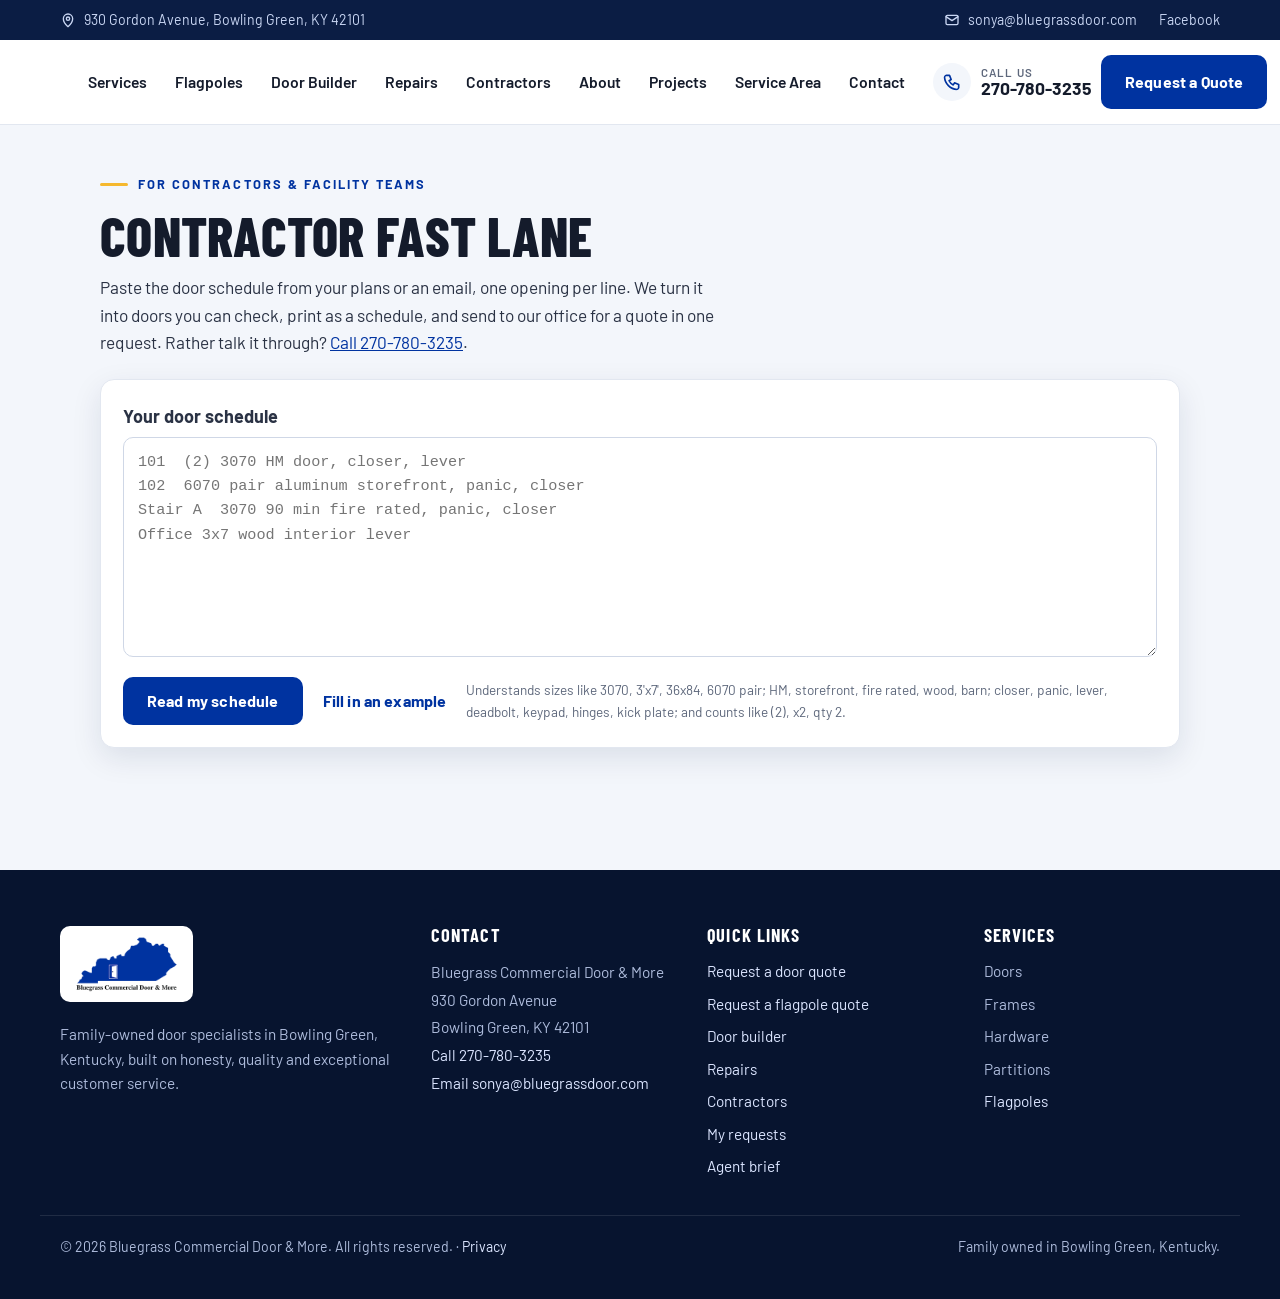
==== commit a85b4468: "Self-host fonts, keep typed text out of analytics, add privacy notice" ====
--- a/contractors.html
+++ b/contractors.html
@@ -15,9 +15,7 @@
   <link rel="icon" href="images/favicon-32.png" sizes="32x32">
   <link rel="icon" href="images/favicon-192.png" sizes="192x192">
   <link rel="apple-touch-icon" href="images/apple-touch-icon.png">
-  <link rel="preconnect" href="https://fonts.googleapis.com">
-  <link rel="preconnect" href="https://fonts.gstatic.com" crossorigin>
-  <link href="https://fonts.googleapis.com/css2?family=Barlow+Condensed:wght@600;700;800&family=Barlow:wght@400;500;600;700&display=swap" rel="stylesheet">
+  <link rel="stylesheet" href="fonts/fonts.css">
   <link rel="stylesheet" href="styles.css?v=cc17">
   <link rel="stylesheet" href="start.css?v=st2">
   <link rel="stylesheet" href="pro.css?v=p1">
@@ -50,7 +48,7 @@
     }
   }
   </script>
-  <script src="track.js?v=nx1" defer></script>
+  <script src="track.js?v=priv1" defer></script>
 </head>
 <body>
   <a class="skip" href="#main">Skip to content</a>
@@ -184,7 +182,7 @@
       </div>
     </div>
     <div class="wrap footer__bottom">
-      <p>&copy; <span id="year">2026</span> Bluegrass Commercial Door &amp; More. All rights reserved.</p>
+      <p>&copy; <span id="year">2026</span> Bluegrass Commercial Door &amp; More. All rights reserved. &middot; <a href="privacy.html">Privacy</a></p>
       <p>Family owned in Bowling Green, Kentucky.</p>
     </div>
   </footer>
--- a/fonts/fonts.css
+++ b/fonts/fonts.css
@@ -0,0 +1,63 @@
+/* Self-hosted Barlow and Barlow Condensed (SIL Open Font License), latin subset. */
+@font-face {
+  font-family: 'Barlow';
+  font-style: normal;
+  font-weight: 400;
+  font-display: swap;
+  src: url('Barlow-400.woff2') format('woff2');
+  unicode-range: U+0000-00FF, U+0131, U+0152-0153, U+02BB-02BC, U+02C6, U+02DA, U+02DC, U+0304, U+0308, U+0329, U+2000-206F, U+20AC, U+2122, U+2191, U+2193, U+2212, U+2215, U+FEFF, U+FFFD;
+}
+
+@font-face {
+  font-family: 'Barlow';
+  font-style: normal;
+  font-weight: 500;
+  font-display: swap;
+  src: url('Barlow-500.woff2') format('woff2');
+  unicode-range: U+0000-00FF, U+0131, U+0152-0153, U+02BB-02BC, U+02C6, U+02DA, U+02DC, U+0304, U+0308, U+0329, U+2000-206F, U+20AC, U+2122, U+2191, U+2193, U+2212, U+2215, U+FEFF, U+FFFD;
+}
+
+@font-face {
+  font-family: 'Barlow';
+  font-style: normal;
+  font-weight: 600;
+  font-display: swap;
+  src: url('Barlow-600.woff2') format('woff2');
+  unicode-range: U+0000-00FF, U+0131, U+0152-0153, U+02BB-02BC, U+02C6, U+02DA, U+02DC, U+0304, U+0308, U+0329, U+2000-206F, U+20AC, U+2122, U+2191, U+2193, U+2212, U+2215, U+FEFF, U+FFFD;
+}
+
+@font-face {
+  font-family: 'Barlow';
+  font-style: normal;
+  font-weight: 700;
+  font-display: swap;
+  src: url('Barlow-700.woff2') format('woff2');
+  unicode-range: U+0000-00FF, U+0131, U+0152-0153, U+02BB-02BC, U+02C6, U+02DA, U+02DC, U+0304, U+0308, U+0329, U+2000-206F, U+20AC, U+2122, U+2191, U+2193, U+2212, U+2215, U+FEFF, U+FFFD;
+}
+
+@font-face {
+  font-family: 'Barlow Condensed';
+  font-style: normal;
+  font-weight: 600;
+  font-display: swap;
+  src: url('BarlowCondensed-600.woff2') format('woff2');
+  unicode-range: U+0000-00FF, U+0131, U+0152-0153, U+02BB-02BC, U+02C6, U+02DA, U+02DC, U+0304, U+0308, U+0329, U+2000-206F, U+20AC, U+2122, U+2191, U+2193, U+2212, U+2215, U+FEFF, U+FFFD;
+}
+
+@font-face {
+  font-family: 'Barlow Condensed';
+  font-style: normal;
+  font-weight: 700;
+  font-display: swap;
+  src: url('BarlowCondensed-700.woff2') format('woff2');
+  unicode-range: U+0000-00FF, U+0131, U+0152-0153, U+02BB-02BC, U+02C6, U+02DA, U+02DC, U+0304, U+0308, U+0329, U+2000-206F, U+20AC, U+2122, U+2191, U+2193, U+2212, U+2215, U+FEFF, U+FFFD;
+}
+
+@font-face {
+  font-family: 'Barlow Condensed';
+  font-style: normal;
+  font-weight: 800;
+  font-display: swap;
+  src: url('BarlowCondensed-800.woff2') format('woff2');
+  unicode-range: U+0000-00FF, U+0131, U+0152-0153, U+02BB-02BC, U+02C6, U+02DA, U+02DC, U+0304, U+0308, U+0329, U+2000-206F, U+20AC, U+2122, U+2191, U+2193, U+2212, U+2215, U+FEFF, U+FFFD;
+}
